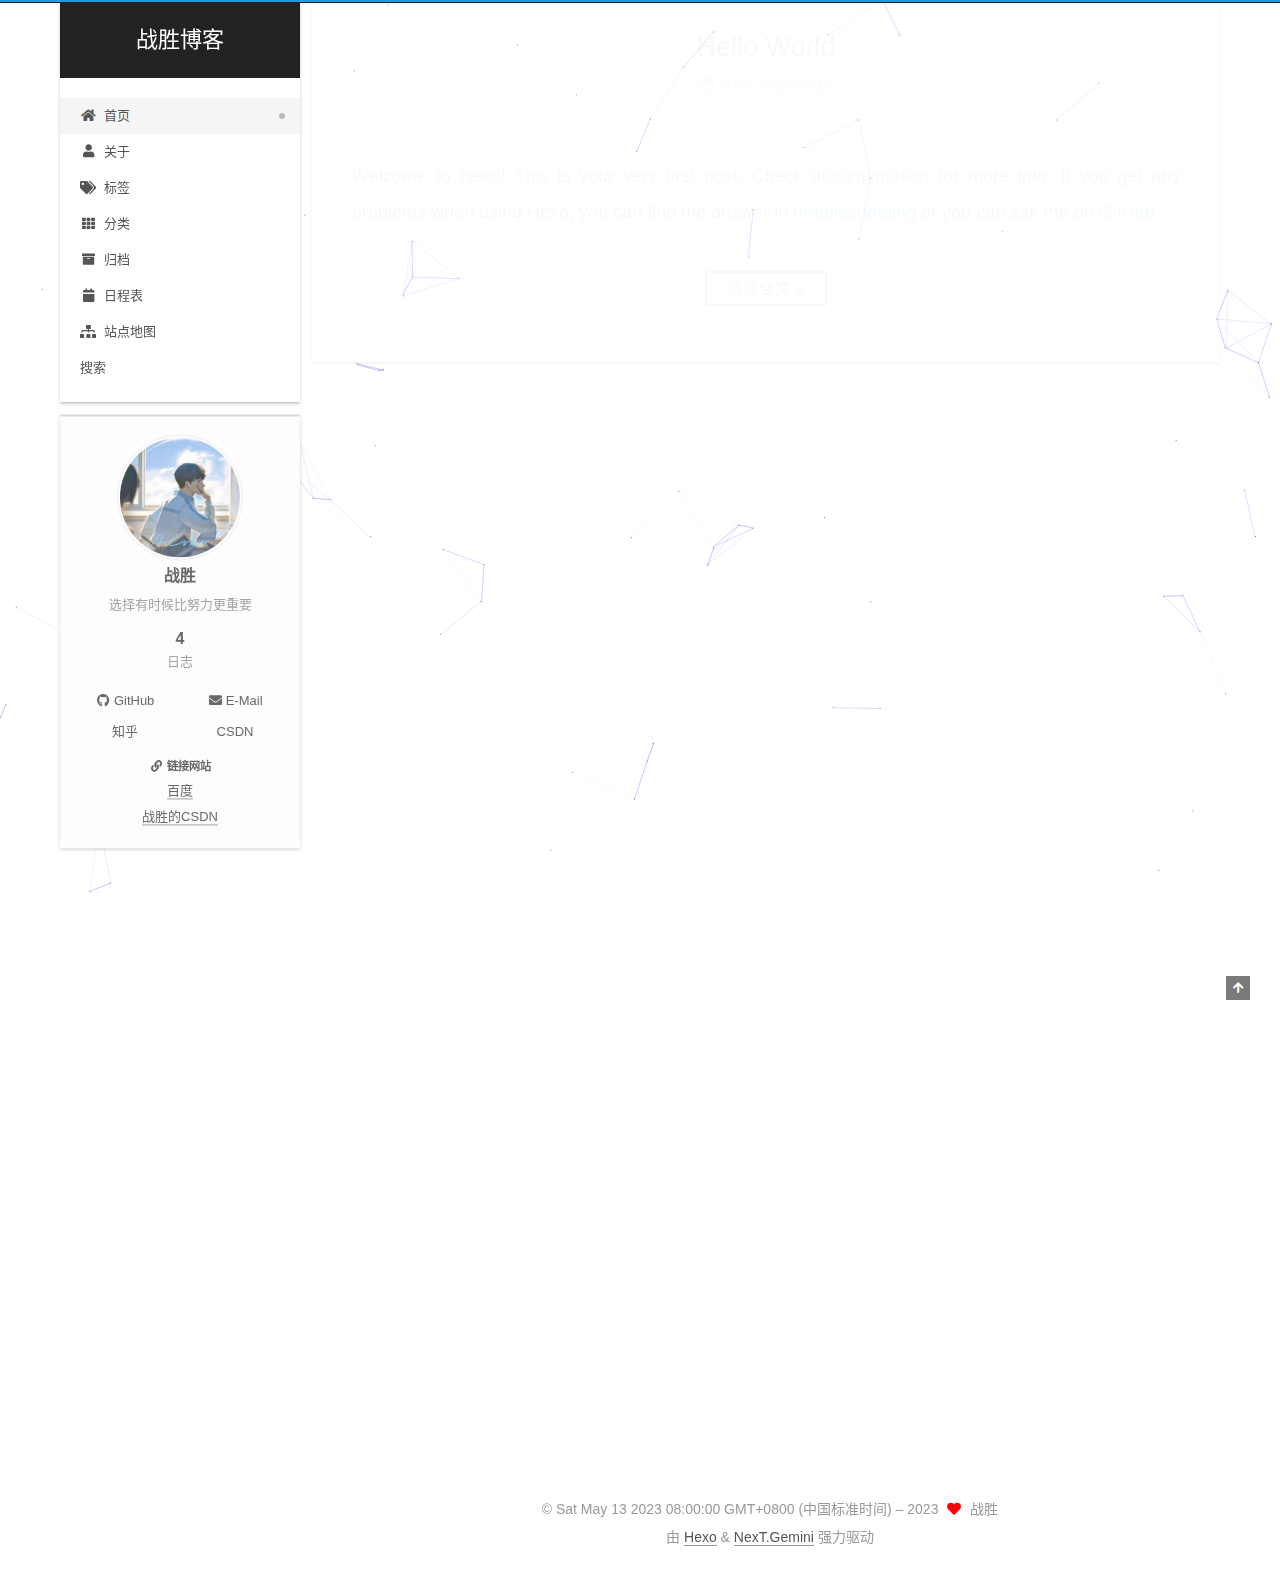
==== index.html @ 71a82653 "Site updated: 2023-05-17 16:18:31" ====
<!DOCTYPE html>
<html lang="zh-CN">
<head>
  <meta charset="UTF-8">
<meta name="viewport" content="width=device-width, initial-scale=1, maximum-scale=2">
<meta name="theme-color" content="#222">
<meta name="generator" content="Hexo 6.3.0">
  <link rel="apple-touch-icon" sizes="180x180" href="/images/apple-touch-icon-next.png">
  <link rel="icon" type="image/png" sizes="32x32" href="/images/favicon-32x32-next.png">
  <link rel="icon" type="image/png" sizes="16x16" href="/images/favicon-16x16-next.png">
  <link rel="mask-icon" href="/images/logo.svg" color="#222">

<link rel="stylesheet" href="/css/main.css">


<link rel="stylesheet" href="/lib/font-awesome/css/all.min.css">
  <link rel="stylesheet" href="/lib/pace/pace-theme-minimal.min.css">
  <script src="/lib/pace/pace.min.js"></script>

<script id="hexo-configurations">
    var NexT = window.NexT || {};
    var CONFIG = {"hostname":"example.com","root":"/","scheme":"Gemini","version":"7.8.0","exturl":false,"sidebar":{"position":"left","display":"post","padding":18,"offset":12,"onmobile":false},"copycode":{"enable":false,"show_result":false,"style":null},"back2top":{"enable":true,"sidebar":false,"scrollpercent":false},"bookmark":{"enable":false,"color":"#222","save":"auto"},"fancybox":false,"mediumzoom":false,"lazyload":false,"pangu":false,"comments":{"style":"tabs","active":null,"storage":true,"lazyload":false,"nav":null},"algolia":{"hits":{"per_page":10},"labels":{"input_placeholder":"Search for Posts","hits_empty":"We didn't find any results for the search: ${query}","hits_stats":"${hits} results found in ${time} ms"}},"localsearch":{"enable":false,"trigger":"auto","top_n_per_article":1,"unescape":false,"preload":false},"motion":{"enable":true,"async":false,"transition":{"post_block":"fadeIn","post_header":"slideDownIn","post_body":"slideDownIn","coll_header":"slideLeftIn","sidebar":"slideUpIn"}}};
  </script>

  <meta name="description" content="选择有时候比努力更重要">
<meta property="og:type" content="website">
<meta property="og:title" content="战胜博客">
<meta property="og:url" content="http://example.com/index.html">
<meta property="og:site_name" content="战胜博客">
<meta property="og:description" content="选择有时候比努力更重要">
<meta property="og:locale" content="zh_CN">
<meta property="article:author" content="战胜">
<meta property="article:tag" content="nzs">
<meta name="twitter:card" content="summary">

<link rel="canonical" href="http://example.com/">


<script id="page-configurations">
  // https://hexo.io/docs/variables.html
  CONFIG.page = {
    sidebar: "",
    isHome : true,
    isPost : false,
    lang   : 'zh-CN'
  };
</script>

  <title>战胜博客</title>
  






  <noscript>
  <style>
  .use-motion .brand,
  .use-motion .menu-item,
  .sidebar-inner,
  .use-motion .post-block,
  .use-motion .pagination,
  .use-motion .comments,
  .use-motion .post-header,
  .use-motion .post-body,
  .use-motion .collection-header { opacity: initial; }

  .use-motion .site-title,
  .use-motion .site-subtitle {
    opacity: initial;
    top: initial;
  }

  .use-motion .logo-line-before i { left: initial; }
  .use-motion .logo-line-after i { right: initial; }
  </style>
</noscript>

</head>

<body itemscope itemtype="http://schema.org/WebPage">
  <div class="container use-motion">
    <div class="headband"></div>

    <header class="header" itemscope itemtype="http://schema.org/WPHeader">
      <div class="header-inner"><div class="site-brand-container">
  <div class="site-nav-toggle">
    <div class="toggle" aria-label="切换导航栏">
      <span class="toggle-line toggle-line-first"></span>
      <span class="toggle-line toggle-line-middle"></span>
      <span class="toggle-line toggle-line-last"></span>
    </div>
  </div>

  <div class="site-meta">

    <a href="/" class="brand" rel="start">
      <span class="logo-line-before"><i></i></span>
      <h1 class="site-title">战胜博客</h1>
      <span class="logo-line-after"><i></i></span>
    </a>
  </div>

  <div class="site-nav-right">
    <div class="toggle popup-trigger">
    </div>
  </div>
</div>




<nav class="site-nav">
  <ul id="menu" class="main-menu menu">
        <li class="menu-item menu-item-home">

    <a href="/" rel="section"><i class="fa fa-home fa-fw"></i>首页</a>

  </li>
        <li class="menu-item menu-item-about">

    <a href="/about/" rel="section"><i class="fa fa-user fa-fw"></i>关于</a>

  </li>
        <li class="menu-item menu-item-tags">

    <a href="/tags/" rel="section"><i class="fa fa-tags fa-fw"></i>标签</a>

  </li>
        <li class="menu-item menu-item-categories">

    <a href="/categories/" rel="section"><i class="fa fa-th fa-fw"></i>分类</a>

  </li>
        <li class="menu-item menu-item-archives">

    <a href="/archives/" rel="section"><i class="fa fa-archive fa-fw"></i>归档</a>

  </li>
        <li class="menu-item menu-item-schedule">

    <a href="/schedule/" rel="section"><i class="fa fa-calendar fa-fw"></i>日程表</a>

  </li>
        <li class="menu-item menu-item-sitemap">

    <a href="/sitemap.xml" rel="section"><i class="fa fa-sitemap fa-fw"></i>站点地图</a>

  </li>
        <li class="menu-item menu-item-resources">

    <a href="/resources/" rel="section"><i class="download fa-fw"></i>搜索</a>

  </li>
  </ul>
</nav>




</div>
    </header>

    
  <div class="back-to-top">
    <i class="fa fa-arrow-up"></i>
    <span>0%</span>
  </div>


    <main class="main">
      <div class="main-inner">
        <div class="content-wrap">
          

          <div class="content index posts-expand">
            
      
  
  
  <article itemscope itemtype="http://schema.org/Article" class="post-block" lang="zh-CN">
    <link itemprop="mainEntityOfPage" href="http://example.com/2023/05/17/hello-world%20-%203/">

    <span hidden itemprop="author" itemscope itemtype="http://schema.org/Person">
      <meta itemprop="image" content="/images/nzsAvatar.jpg">
      <meta itemprop="name" content="战胜">
      <meta itemprop="description" content="选择有时候比努力更重要">
    </span>

    <span hidden itemprop="publisher" itemscope itemtype="http://schema.org/Organization">
      <meta itemprop="name" content="战胜博客">
    </span>
      <header class="post-header">
        <h2 class="post-title" itemprop="name headline">
          
            <a href="/2023/05/17/hello-world%20-%203/" class="post-title-link" itemprop="url">Hello World</a>
        </h2>

        <div class="post-meta">
            <span class="post-meta-item">
              <span class="post-meta-item-icon">
                <i class="far fa-calendar"></i>
              </span>
              <span class="post-meta-item-text">发表于</span>
              

              <time title="创建时间：2023-05-17 16:08:33 / 修改时间：16:08:22" itemprop="dateCreated datePublished" datetime="2023-05-17T16:08:33+08:00">2023-05-17</time>
            </span>

          

        </div>
      </header>

    
    
    
    <div class="post-body" itemprop="articleBody">

      
          <p>Welcome to <a target="_blank" rel="noopener" href="https://hexo.io/">Hexo</a>! This is your very first post. Check <a target="_blank" rel="noopener" href="https://hexo.io/docs/">documentation</a> for more info. If you get any problems when using Hexo, you can find the answer in <a target="_blank" rel="noopener" href="https://hexo.io/docs/troubleshooting.html">troubleshooting</a> or you can ask me on <a target="_blank" rel="noopener" href="https://github.com/hexojs/hexo/issues">GitHub</a>.</p>
          <!--noindex-->
            <div class="post-button">
              <a class="btn" href="/2023/05/17/hello-world%20-%203/#more" rel="contents">
                阅读全文 &raquo;
              </a>
            </div>
          <!--/noindex-->
        
      
    </div>

    
    
    
      <footer class="post-footer">
        <div class="post-eof"></div>
      </footer>
  </article>
  
  
  

      
  
  
  <article itemscope itemtype="http://schema.org/Article" class="post-block" lang="zh-CN">
    <link itemprop="mainEntityOfPage" href="http://example.com/2023/05/17/hello-world%20-%202/">

    <span hidden itemprop="author" itemscope itemtype="http://schema.org/Person">
      <meta itemprop="image" content="/images/nzsAvatar.jpg">
      <meta itemprop="name" content="战胜">
      <meta itemprop="description" content="选择有时候比努力更重要">
    </span>

    <span hidden itemprop="publisher" itemscope itemtype="http://schema.org/Organization">
      <meta itemprop="name" content="战胜博客">
    </span>
      <header class="post-header">
        <h2 class="post-title" itemprop="name headline">
          
            <a href="/2023/05/17/hello-world%20-%202/" class="post-title-link" itemprop="url">Hello World</a>
        </h2>

        <div class="post-meta">
            <span class="post-meta-item">
              <span class="post-meta-item-icon">
                <i class="far fa-calendar"></i>
              </span>
              <span class="post-meta-item-text">发表于</span>
              

              <time title="创建时间：2023-05-17 16:08:32 / 修改时间：16:08:22" itemprop="dateCreated datePublished" datetime="2023-05-17T16:08:32+08:00">2023-05-17</time>
            </span>

          

        </div>
      </header>

    
    
    
    <div class="post-body" itemprop="articleBody">

      
          <p>Welcome to <a target="_blank" rel="noopener" href="https://hexo.io/">Hexo</a>! This is your very first post. Check <a target="_blank" rel="noopener" href="https://hexo.io/docs/">documentation</a> for more info. If you get any problems when using Hexo, you can find the answer in <a target="_blank" rel="noopener" href="https://hexo.io/docs/troubleshooting.html">troubleshooting</a> or you can ask me on <a target="_blank" rel="noopener" href="https://github.com/hexojs/hexo/issues">GitHub</a>.</p>
          <!--noindex-->
            <div class="post-button">
              <a class="btn" href="/2023/05/17/hello-world%20-%202/#more" rel="contents">
                阅读全文 &raquo;
              </a>
            </div>
          <!--/noindex-->
        
      
    </div>

    
    
    
      <footer class="post-footer">
        <div class="post-eof"></div>
      </footer>
  </article>
  
  
  

      
  
  
  <article itemscope itemtype="http://schema.org/Article" class="post-block" lang="zh-CN">
    <link itemprop="mainEntityOfPage" href="http://example.com/2023/05/17/hello-world%20-%201/">

    <span hidden itemprop="author" itemscope itemtype="http://schema.org/Person">
      <meta itemprop="image" content="/images/nzsAvatar.jpg">
      <meta itemprop="name" content="战胜">
      <meta itemprop="description" content="选择有时候比努力更重要">
    </span>

    <span hidden itemprop="publisher" itemscope itemtype="http://schema.org/Organization">
      <meta itemprop="name" content="战胜博客">
    </span>
      <header class="post-header">
        <h2 class="post-title" itemprop="name headline">
          
            <a href="/2023/05/17/hello-world%20-%201/" class="post-title-link" itemprop="url">Hello World</a>
        </h2>

        <div class="post-meta">
            <span class="post-meta-item">
              <span class="post-meta-item-icon">
                <i class="far fa-calendar"></i>
              </span>
              <span class="post-meta-item-text">发表于</span>
              

              <time title="创建时间：2023-05-17 16:08:30 / 修改时间：16:08:22" itemprop="dateCreated datePublished" datetime="2023-05-17T16:08:30+08:00">2023-05-17</time>
            </span>

          

        </div>
      </header>

    
    
    
    <div class="post-body" itemprop="articleBody">

      
          <p>Welcome to <a target="_blank" rel="noopener" href="https://hexo.io/">Hexo</a>! This is your very first post. Check <a target="_blank" rel="noopener" href="https://hexo.io/docs/">documentation</a> for more info. If you get any problems when using Hexo, you can find the answer in <a target="_blank" rel="noopener" href="https://hexo.io/docs/troubleshooting.html">troubleshooting</a> or you can ask me on <a target="_blank" rel="noopener" href="https://github.com/hexojs/hexo/issues">GitHub</a>.</p>
          <!--noindex-->
            <div class="post-button">
              <a class="btn" href="/2023/05/17/hello-world%20-%201/#more" rel="contents">
                阅读全文 &raquo;
              </a>
            </div>
          <!--/noindex-->
        
      
    </div>

    
    
    
      <footer class="post-footer">
        <div class="post-eof"></div>
      </footer>
  </article>
  
  
  

      
  
  
  <article itemscope itemtype="http://schema.org/Article" class="post-block" lang="zh-CN">
    <link itemprop="mainEntityOfPage" href="http://example.com/2023/05/11/hello-world/">

    <span hidden itemprop="author" itemscope itemtype="http://schema.org/Person">
      <meta itemprop="image" content="/images/nzsAvatar.jpg">
      <meta itemprop="name" content="战胜">
      <meta itemprop="description" content="选择有时候比努力更重要">
    </span>

    <span hidden itemprop="publisher" itemscope itemtype="http://schema.org/Organization">
      <meta itemprop="name" content="战胜博客">
    </span>
      <header class="post-header">
        <h2 class="post-title" itemprop="name headline">
          
            <a href="/2023/05/11/hello-world/" class="post-title-link" itemprop="url">Hello World</a>
        </h2>

        <div class="post-meta">
            <span class="post-meta-item">
              <span class="post-meta-item-icon">
                <i class="far fa-calendar"></i>
              </span>
              <span class="post-meta-item-text">发表于</span>

              <time title="创建时间：2023-05-11 14:42:32" itemprop="dateCreated datePublished" datetime="2023-05-11T14:42:32+08:00">2023-05-11</time>
            </span>
              <span class="post-meta-item">
                <span class="post-meta-item-icon">
                  <i class="far fa-calendar-check"></i>
                </span>
                <span class="post-meta-item-text">更新于</span>
                <time title="修改时间：2023-05-17 16:08:22" itemprop="dateModified" datetime="2023-05-17T16:08:22+08:00">2023-05-17</time>
              </span>

          

        </div>
      </header>

    
    
    
    <div class="post-body" itemprop="articleBody">

      
          <p>Welcome to <a target="_blank" rel="noopener" href="https://hexo.io/">Hexo</a>! This is your very first post. Check <a target="_blank" rel="noopener" href="https://hexo.io/docs/">documentation</a> for more info. If you get any problems when using Hexo, you can find the answer in <a target="_blank" rel="noopener" href="https://hexo.io/docs/troubleshooting.html">troubleshooting</a> or you can ask me on <a target="_blank" rel="noopener" href="https://github.com/hexojs/hexo/issues">GitHub</a>.</p>
          <!--noindex-->
            <div class="post-button">
              <a class="btn" href="/2023/05/11/hello-world/#more" rel="contents">
                阅读全文 &raquo;
              </a>
            </div>
          <!--/noindex-->
        
      
    </div>

    
    
    
      <footer class="post-footer">
        <div class="post-eof"></div>
      </footer>
  </article>
  
  
  


  



          </div>
          

<script>
  window.addEventListener('tabs:register', () => {
    let { activeClass } = CONFIG.comments;
    if (CONFIG.comments.storage) {
      activeClass = localStorage.getItem('comments_active') || activeClass;
    }
    if (activeClass) {
      let activeTab = document.querySelector(`a[href="#comment-${activeClass}"]`);
      if (activeTab) {
        activeTab.click();
      }
    }
  });
  if (CONFIG.comments.storage) {
    window.addEventListener('tabs:click', event => {
      if (!event.target.matches('.tabs-comment .tab-content .tab-pane')) return;
      let commentClass = event.target.classList[1];
      localStorage.setItem('comments_active', commentClass);
    });
  }
</script>

        </div>
          
  
  <div class="toggle sidebar-toggle">
    <span class="toggle-line toggle-line-first"></span>
    <span class="toggle-line toggle-line-middle"></span>
    <span class="toggle-line toggle-line-last"></span>
  </div>

  <aside class="sidebar">
    <div class="sidebar-inner">

      <ul class="sidebar-nav motion-element">
        <li class="sidebar-nav-toc">
          文章目录
        </li>
        <li class="sidebar-nav-overview">
          站点概览
        </li>
      </ul>

      <!--noindex-->
      <div class="post-toc-wrap sidebar-panel">
      </div>
      <!--/noindex-->

      <div class="site-overview-wrap sidebar-panel">
        <div class="site-author motion-element" itemprop="author" itemscope itemtype="http://schema.org/Person">
    <img class="site-author-image" itemprop="image" alt="战胜"
      src="/images/nzsAvatar.jpg">
  <p class="site-author-name" itemprop="name">战胜</p>
  <div class="site-description" itemprop="description">选择有时候比努力更重要</div>
</div>
<div class="site-state-wrap motion-element">
  <nav class="site-state">
      <div class="site-state-item site-state-posts">
          <a href="/archives/">
        
          <span class="site-state-item-count">4</span>
          <span class="site-state-item-name">日志</span>
        </a>
      </div>
  </nav>
</div>
  <div class="links-of-author motion-element">
      <span class="links-of-author-item">
        <a href="https://github.com/NingZhengsheng" title="GitHub → https:&#x2F;&#x2F;github.com&#x2F;NingZhengsheng" rel="noopener" target="_blank"><i class="fab fa-github fa-fw"></i>GitHub</a>
      </span>
      <span class="links-of-author-item">
        <a href="mailto:1837290753@qq.com" title="E-Mail → mailto:1837290753@qq.com" rel="noopener" target="_blank"><i class="fa fa-envelope fa-fw"></i>E-Mail</a>
      </span>
      <span class="links-of-author-item">
        <a href="https://www.zhihu.com/people/zi-you-zi-zai-de-zhan-sheng" title="知乎 → https:&#x2F;&#x2F;www.zhihu.com&#x2F;people&#x2F;zi-you-zi-zai-de-zhan-sheng" rel="noopener" target="_blank"><i class="gratipay fa-fw"></i>知乎</a>
      </span>
      <span class="links-of-author-item">
        <a href="https://blog.csdn.net/qq_45021180" title="CSDN → https:&#x2F;&#x2F;blog.csdn.net&#x2F;qq_45021180" rel="noopener" target="_blank"><i class="codiepie fa-fw"></i>CSDN</a>
      </span>
  </div>


  <div class="links-of-blogroll motion-element">
    <div class="links-of-blogroll-title"><i class="fa fa-link fa-fw"></i>
      链接网站
    </div>
    <ul class="links-of-blogroll-list">
        <li class="links-of-blogroll-item">
          <a href="https://baidu.com/" title="https:&#x2F;&#x2F;baidu.com" rel="noopener" target="_blank">百度</a>
        </li>
        <li class="links-of-blogroll-item">
          <a href="https://blog.csdn.net/qq_45021180" title="https:&#x2F;&#x2F;blog.csdn.net&#x2F;qq_45021180" rel="noopener" target="_blank">战胜的CSDN</a>
        </li>
    </ul>
  </div>

      </div>

    </div>
  </aside>
  <div id="sidebar-dimmer"></div>


      </div>
    </main>

    <footer class="footer">
      <div class="footer-inner">
        

        

<div class="copyright">
  
  &copy; Sat May 13 2023 08:00:00 GMT+0800 (中国标准时间) – 
  <span itemprop="copyrightYear">2023</span>
  <span class="with-love">
    <i class="fa fa-heart"></i>
  </span>
  <span class="author" itemprop="copyrightHolder">战胜</span>
</div>
  <div class="powered-by">由 <a href="https://hexo.io/" class="theme-link" rel="noopener" target="_blank">Hexo</a> & <a href="https://theme-next.org/" class="theme-link" rel="noopener" target="_blank">NexT.Gemini</a> 强力驱动
  </div>

        








      </div>
    </footer>
  </div>

  
  
  <script color='0,0,255' opacity='0.5' zIndex='-1' count='99' src="/lib/canvas-nest/canvas-nest.min.js"></script>
  <script src="/lib/anime.min.js"></script>
  <script src="/lib/velocity/velocity.min.js"></script>
  <script src="/lib/velocity/velocity.ui.min.js"></script>

<script src="/js/utils.js"></script>

<script src="/js/motion.js"></script>


<script src="/js/schemes/pisces.js"></script>


<script src="/js/next-boot.js"></script>




  















  

  

</body>
</html>
---- css/main.css ----
:root {
  --body-bg-color: #eee;
  --content-bg-color: #fff;
  --card-bg-color: #f5f5f5;
  --text-color: #555;
  --blockquote-color: #666;
  --link-color: #555;
  --link-hover-color: #222;
  --brand-color: #fff;
  --brand-hover-color: #fff;
  --table-row-odd-bg-color: #f9f9f9;
  --table-row-hover-bg-color: #f5f5f5;
  --menu-item-bg-color: #f5f5f5;
  --btn-default-bg: #fff;
  --btn-default-color: #555;
  --btn-default-border-color: #555;
  --btn-default-hover-bg: #222;
  --btn-default-hover-color: #fff;
  --btn-default-hover-border-color: #222;
}
html {
  line-height: 1.15; /* 1 */
  -webkit-text-size-adjust: 100%; /* 2 */
}
body {
  margin: 0;
}
main {
  display: block;
}
h1 {
  font-size: 2em;
  margin: 0.67em 0;
}
hr {
  box-sizing: content-box; /* 1 */
  height: 0; /* 1 */
  overflow: visible; /* 2 */
}
pre {
  font-family: monospace, monospace; /* 1 */
  font-size: 1em; /* 2 */
}
a {
  background: transparent;
}
abbr[title] {
  border-bottom: none; /* 1 */
  text-decoration: underline; /* 2 */
  text-decoration: underline dotted; /* 2 */
}
b,
strong {
  font-weight: bolder;
}
code,
kbd,
samp {
  font-family: monospace, monospace; /* 1 */
  font-size: 1em; /* 2 */
}
small {
  font-size: 80%;
}
sub,
sup {
  font-size: 75%;
  line-height: 0;
  position: relative;
  vertical-align: baseline;
}
sub {
  bottom: -0.25em;
}
sup {
  top: -0.5em;
}
img {
  border-style: none;
}
button,
input,
optgroup,
select,
textarea {
  font-family: inherit; /* 1 */
  font-size: 100%; /* 1 */
  line-height: 1.15; /* 1 */
  margin: 0; /* 2 */
}
button,
input {
/* 1 */
  overflow: visible;
}
button,
select {
/* 1 */
  text-transform: none;
}
button,
[type='button'],
[type='reset'],
[type='submit'] {
  -webkit-appearance: button;
}
button::-moz-focus-inner,
[type='button']::-moz-focus-inner,
[type='reset']::-moz-focus-inner,
[type='submit']::-moz-focus-inner {
  border-style: none;
  padding: 0;
}
button:-moz-focusring,
[type='button']:-moz-focusring,
[type='reset']:-moz-focusring,
[type='submit']:-moz-focusring {
  outline: 1px dotted ButtonText;
}
fieldset {
  padding: 0.35em 0.75em 0.625em;
}
legend {
  box-sizing: border-box; /* 1 */
  color: inherit; /* 2 */
  display: table; /* 1 */
  max-width: 100%; /* 1 */
  padding: 0; /* 3 */
  white-space: normal; /* 1 */
}
progress {
  vertical-align: baseline;
}
textarea {
  overflow: auto;
}
[type='checkbox'],
[type='radio'] {
  box-sizing: border-box; /* 1 */
  padding: 0; /* 2 */
}
[type='number']::-webkit-inner-spin-button,
[type='number']::-webkit-outer-spin-button {
  height: auto;
}
[type='search'] {
  outline-offset: -2px; /* 2 */
  -webkit-appearance: textfield; /* 1 */
}
[type='search']::-webkit-search-decoration {
  -webkit-appearance: none;
}
::-webkit-file-upload-button {
  font: inherit; /* 2 */
  -webkit-appearance: button; /* 1 */
}
details {
  display: block;
}
summary {
  display: list-item;
}
template {
  display: none;
}
[hidden] {
  display: none;
}
::selection {
  background: #262a30;
  color: #eee;
}
html,
body {
  height: 100%;
}
body {
  background: var(--body-bg-color);
  color: var(--text-color);
  font-family: 'Lato', "PingFang SC", "Microsoft YaHei", sans-serif;
  font-size: 1em;
  line-height: 2;
}
@media (max-width: 991px) {
  body {
    padding-left: 0 !important;
    padding-right: 0 !important;
  }
}
h1,
h2,
h3,
h4,
h5,
h6 {
  font-family: 'Lato', "PingFang SC", "Microsoft YaHei", sans-serif;
  font-weight: bold;
  line-height: 1.5;
  margin: 20px 0 15px;
}
h1 {
  font-size: 1.5em;
}
h2 {
  font-size: 1.375em;
}
h3 {
  font-size: 1.25em;
}
h4 {
  font-size: 1.125em;
}
h5 {
  font-size: 1em;
}
h6 {
  font-size: 0.875em;
}
p {
  margin: 0 0 20px 0;
}
a,
span.exturl {
  border-bottom: 1px solid #999;
  color: var(--link-color);
  outline: 0;
  text-decoration: none;
  overflow-wrap: break-word;
  word-wrap: break-word;
  cursor: pointer;
}
a:hover,
span.exturl:hover {
  border-bottom-color: var(--link-hover-color);
  color: var(--link-hover-color);
}
iframe,
img,
video {
  display: block;
  margin-left: auto;
  margin-right: auto;
  max-width: 100%;
}
hr {
  background-image: repeating-linear-gradient(-45deg, #ddd, #ddd 4px, transparent 4px, transparent 8px);
  border: 0;
  height: 3px;
  margin: 40px 0;
}
blockquote {
  border-left: 4px solid #ddd;
  color: var(--blockquote-color);
  margin: 0;
  padding: 0 15px;
}
blockquote cite::before {
  content: '-';
  padding: 0 5px;
}
dt {
  font-weight: bold;
}
dd {
  margin: 0;
  padding: 0;
}
kbd {
  background-color: #f5f5f5;
  background-image: linear-gradient(#eee, #fff, #eee);
  border: 1px solid #ccc;
  border-radius: 0.2em;
  box-shadow: 0.1em 0.1em 0.2em rgba(0,0,0,0.1);
  color: #555;
  font-family: inherit;
  padding: 0.1em 0.3em;
  white-space: nowrap;
}
.table-container {
  overflow: auto;
}
table {
  border-collapse: collapse;
  border-spacing: 0;
  font-size: 0.875em;
  margin: 0 0 20px 0;
  width: 100%;
}
tbody tr:nth-of-type(odd) {
  background: var(--table-row-odd-bg-color);
}
tbody tr:hover {
  background: var(--table-row-hover-bg-color);
}
caption,
th,
td {
  font-weight: normal;
  padding: 8px;
  vertical-align: middle;
}
th,
td {
  border: 1px solid #ddd;
  border-bottom: 3px solid #ddd;
}
th {
  font-weight: 700;
  padding-bottom: 10px;
}
td {
  border-bottom-width: 1px;
}
.btn {
  background: var(--btn-default-bg);
  border: 2px solid var(--btn-default-border-color);
  border-radius: 2px;
  color: var(--btn-default-color);
  display: inline-block;
  font-size: 0.875em;
  line-height: 2;
  padding: 0 20px;
  text-decoration: none;
  transition-property: background-color;
  transition-delay: 0s;
  transition-duration: 0.2s;
  transition-timing-function: ease-in-out;
}
.btn:hover {
  background: var(--btn-default-hover-bg);
  border-color: var(--btn-default-hover-border-color);
  color: var(--btn-default-hover-color);
}
.btn + .btn {
  margin: 0 0 8px 8px;
}
.btn .fa-fw {
  text-align: left;
  width: 1.285714285714286em;
}
.toggle {
  line-height: 0;
}
.toggle .toggle-line {
  background: #fff;
  display: inline-block;
  height: 2px;
  left: 0;
  position: relative;
  top: 0;
  transition: all 0.4s;
  vertical-align: top;
  width: 100%;
}
.toggle .toggle-line:not(:first-child) {
  margin-top: 3px;
}
.toggle.toggle-arrow .toggle-line-first {
  left: 50%;
  top: 2px;
  transform: rotate(45deg);
  width: 50%;
}
.toggle.toggle-arrow .toggle-line-middle {
  left: 2px;
  width: 90%;
}
.toggle.toggle-arrow .toggle-line-last {
  left: 50%;
  top: -2px;
  transform: rotate(-45deg);
  width: 50%;
}
.toggle.toggle-close .toggle-line-first {
  transform: rotate(-45deg);
  top: 5px;
}
.toggle.toggle-close .toggle-line-middle {
  opacity: 0;
}
.toggle.toggle-close .toggle-line-last {
  transform: rotate(45deg);
  top: -5px;
}
.highlight,
pre {
  background: #f7f7f7;
  color: #4d4d4c;
  line-height: 1.6;
  margin: 0 auto 20px;
}
pre,
code {
  font-family: consolas, Menlo, monospace, "PingFang SC", "Microsoft YaHei";
}
code {
  background: #eee;
  border-radius: 3px;
  color: #555;
  padding: 2px 4px;
  overflow-wrap: break-word;
  word-wrap: break-word;
}
.highlight *::selection {
  background: #d6d6d6;
}
.highlight pre {
  border: 0;
  margin: 0;
  padding: 10px 0;
}
.highlight table {
  border: 0;
  margin: 0;
  width: auto;
}
.highlight td {
  border: 0;
  padding: 0;
}
.highlight figcaption {
  background: #eff2f3;
  color: #4d4d4c;
  display: flex;
  font-size: 0.875em;
  justify-content: space-between;
  line-height: 1.2;
  padding: 0.5em;
}
.highlight figcaption a {
  color: #4d4d4c;
}
.highlight figcaption a:hover {
  border-bottom-color: #4d4d4c;
}
.highlight .gutter {
  -moz-user-select: none;
  -ms-user-select: none;
  -webkit-user-select: none;
  user-select: none;
}
.highlight .gutter pre {
  background: #eff2f3;
  color: #869194;
  padding-left: 10px;
  padding-right: 10px;
  text-align: right;
}
.highlight .code pre {
  background: #f7f7f7;
  padding-left: 10px;
  width: 100%;
}
.gist table {
  width: auto;
}
.gist table td {
  border: 0;
}
pre {
  overflow: auto;
  padding: 10px;
}
pre code {
  background: none;
  color: #4d4d4c;
  font-size: 0.875em;
  padding: 0;
  text-shadow: none;
}
pre .deletion {
  background: #fdd;
}
pre .addition {
  background: #dfd;
}
pre .meta {
  color: #eab700;
  -moz-user-select: none;
  -ms-user-select: none;
  -webkit-user-select: none;
  user-select: none;
}
pre .comment {
  color: #8e908c;
}
pre .variable,
pre .attribute,
pre .tag,
pre .name,
pre .regexp,
pre .ruby .constant,
pre .xml .tag .title,
pre .xml .pi,
pre .xml .doctype,
pre .html .doctype,
pre .css .id,
pre .css .class,
pre .css .pseudo {
  color: #c82829;
}
pre .number,
pre .preprocessor,
pre .built_in,
pre .builtin-name,
pre .literal,
pre .params,
pre .constant,
pre .command {
  color: #f5871f;
}
pre .ruby .class .title,
pre .css .rules .attribute,
pre .string,
pre .symbol,
pre .value,
pre .inheritance,
pre .header,
pre .ruby .symbol,
pre .xml .cdata,
pre .special,
pre .formula {
  color: #718c00;
}
pre .title,
pre .css .hexcolor {
  color: #3e999f;
}
pre .function,
pre .python .decorator,
pre .python .title,
pre .ruby .function .title,
pre .ruby .title .keyword,
pre .perl .sub,
pre .javascript .title,
pre .coffeescript .title {
  color: #4271ae;
}
pre .keyword,
pre .javascript .function {
  color: #8959a8;
}
.blockquote-center {
  border-left: none;
  margin: 40px 0;
  padding: 0;
  position: relative;
  text-align: center;
}
.blockquote-center .fa {
  display: block;
  opacity: 0.6;
  position: absolute;
  width: 100%;
}
.blockquote-center .fa-quote-left {
  border-top: 1px solid #ccc;
  text-align: left;
  top: -20px;
}
.blockquote-center .fa-quote-right {
  border-bottom: 1px solid #ccc;
  text-align: right;
  bottom: -20px;
}
.blockquote-center p,
.blockquote-center div {
  text-align: center;
}
.post-body .group-picture img {
  margin: 0 auto;
  padding: 0 3px;
}
.group-picture-row {
  margin-bottom: 6px;
  overflow: hidden;
}
.group-picture-column {
  float: left;
  margin-bottom: 10px;
}
.post-body .label {
  color: #555;
  display: inline;
  padding: 0 2px;
}
.post-body .label.default {
  background: #f0f0f0;
}
.post-body .label.primary {
  background: #efe6f7;
}
.post-body .label.info {
  background: #e5f2f8;
}
.post-body .label.success {
  background: #e7f4e9;
}
.post-body .label.warning {
  background: #fcf6e1;
}
.post-body .label.danger {
  background: #fae8eb;
}
.post-body .tabs {
  margin-bottom: 20px;
}
.post-body .tabs,
.tabs-comment {
  display: block;
  padding-top: 10px;
  position: relative;
}
.post-body .tabs ul.nav-tabs,
.tabs-comment ul.nav-tabs {
  display: flex;
  flex-wrap: wrap;
  margin: 0;
  margin-bottom: -1px;
  padding: 0;
}
@media (max-width: 413px) {
  .post-body .tabs ul.nav-tabs,
  .tabs-comment ul.nav-tabs {
    display: block;
    margin-bottom: 5px;
  }
}
.post-body .tabs ul.nav-tabs li.tab,
.tabs-comment ul.nav-tabs li.tab {
  border-bottom: 1px solid #ddd;
  border-left: 1px solid transparent;
  border-right: 1px solid transparent;
  border-top: 3px solid transparent;
  flex-grow: 1;
  list-style-type: none;
  border-radius: 0 0 0 0;
}
@media (max-width: 413px) {
  .post-body .tabs ul.nav-tabs li.tab,
  .tabs-comment ul.nav-tabs li.tab {
    border-bottom: 1px solid transparent;
    border-left: 3px solid transparent;
    border-right: 1px solid transparent;
    border-top: 1px solid transparent;
  }
}
@media (max-width: 413px) {
  .post-body .tabs ul.nav-tabs li.tab,
  .tabs-comment ul.nav-tabs li.tab {
    border-radius: 0;
  }
}
.post-body .tabs ul.nav-tabs li.tab a,
.tabs-comment ul.nav-tabs li.tab a {
  border-bottom: initial;
  display: block;
  line-height: 1.8;
  outline: 0;
  padding: 0.25em 0.75em;
  text-align: center;
  transition-delay: 0s;
  transition-duration: 0.2s;
  transition-timing-function: ease-out;
}
.post-body .tabs ul.nav-tabs li.tab a i,
.tabs-comment ul.nav-tabs li.tab a i {
  width: 1.285714285714286em;
}
.post-body .tabs ul.nav-tabs li.tab.active,
.tabs-comment ul.nav-tabs li.tab.active {
  border-bottom: 1px solid transparent;
  border-left: 1px solid #ddd;
  border-right: 1px solid #ddd;
  border-top: 3px solid #fc6423;
}
@media (max-width: 413px) {
  .post-body .tabs ul.nav-tabs li.tab.active,
  .tabs-comment ul.nav-tabs li.tab.active {
    border-bottom: 1px solid #ddd;
    border-left: 3px solid #fc6423;
    border-right: 1px solid #ddd;
    border-top: 1px solid #ddd;
  }
}
.post-body .tabs ul.nav-tabs li.tab.active a,
.tabs-comment ul.nav-tabs li.tab.active a {
  color: var(--link-color);
  cursor: default;
}
.post-body .tabs .tab-content .tab-pane,
.tabs-comment .tab-content .tab-pane {
  border: 1px solid #ddd;
  border-top: 0;
  padding: 20px 20px 0 20px;
  border-radius: 0;
}
.post-body .tabs .tab-content .tab-pane:not(.active),
.tabs-comment .tab-content .tab-pane:not(.active) {
  display: none;
}
.post-body .tabs .tab-content .tab-pane.active,
.tabs-comment .tab-content .tab-pane.active {
  display: block;
}
.post-body .tabs .tab-content .tab-pane.active:nth-of-type(1),
.tabs-comment .tab-content .tab-pane.active:nth-of-type(1) {
  border-radius: 0 0 0 0;
}
@media (max-width: 413px) {
  .post-body .tabs .tab-content .tab-pane.active:nth-of-type(1),
  .tabs-comment .tab-content .tab-pane.active:nth-of-type(1) {
    border-radius: 0;
  }
}
.post-body .note {
  border-radius: 3px;
  margin-bottom: 20px;
  padding: 1em;
  position: relative;
  border: 1px solid #eee;
  border-left-width: 5px;
}
.post-body .note h2,
.post-body .note h3,
.post-body .note h4,
.post-body .note h5,
.post-body .note h6 {
  margin-top: 0;
  border-bottom: initial;
  margin-bottom: 0;
  padding-top: 0;
}
.post-body .note p:first-child,
.post-body .note ul:first-child,
.post-body .note ol:first-child,
.post-body .note table:first-child,
.post-body .note pre:first-child,
.post-body .note blockquote:first-child,
.post-body .note img:first-child {
  margin-top: 0;
}
.post-body .note p:last-child,
.post-body .note ul:last-child,
.post-body .note ol:last-child,
.post-body .note table:last-child,
.post-body .note pre:last-child,
.post-body .note blockquote:last-child,
.post-body .note img:last-child {
  margin-bottom: 0;
}
.post-body .note.default {
  border-left-color: #777;
}
.post-body .note.default h2,
.post-body .note.default h3,
.post-body .note.default h4,
.post-body .note.default h5,
.post-body .note.default h6 {
  color: #777;
}
.post-body .note.primary {
  border-left-color: #6f42c1;
}
.post-body .note.primary h2,
.post-body .note.primary h3,
.post-body .note.primary h4,
.post-body .note.primary h5,
.post-body .note.primary h6 {
  color: #6f42c1;
}
.post-body .note.info {
  border-left-color: #428bca;
}
.post-body .note.info h2,
.post-body .note.info h3,
.post-body .note.info h4,
.post-body .note.info h5,
.post-body .note.info h6 {
  color: #428bca;
}
.post-body .note.success {
  border-left-color: #5cb85c;
}
.post-body .note.success h2,
.post-body .note.success h3,
.post-body .note.success h4,
.post-body .note.success h5,
.post-body .note.success h6 {
  color: #5cb85c;
}
.post-body .note.warning {
  border-left-color: #f0ad4e;
}
.post-body .note.warning h2,
.post-body .note.warning h3,
.post-body .note.warning h4,
.post-body .note.warning h5,
.post-body .note.warning h6 {
  color: #f0ad4e;
}
.post-body .note.danger {
  border-left-color: #d9534f;
}
.post-body .note.danger h2,
.post-body .note.danger h3,
.post-body .note.danger h4,
.post-body .note.danger h5,
.post-body .note.danger h6 {
  color: #d9534f;
}
.pagination .prev,
.pagination .next,
.pagination .page-number,
.pagination .space {
  display: inline-block;
  margin: 0 10px;
  padding: 0 11px;
  position: relative;
  top: -1px;
}
@media (max-width: 767px) {
  .pagination .prev,
  .pagination .next,
  .pagination .page-number,
  .pagination .space {
    margin: 0 5px;
  }
}
.pagination {
  border-top: 1px solid #eee;
  margin: 120px 0 0;
  text-align: center;
}
.pagination .prev,
.pagination .next,
.pagination .page-number {
  border-bottom: 0;
  border-top: 1px solid #eee;
  transition-property: border-color;
  transition-delay: 0s;
  transition-duration: 0.2s;
  transition-timing-function: ease-in-out;
}
.pagination .prev:hover,
.pagination .next:hover,
.pagination .page-number:hover {
  border-top-color: #222;
}
.pagination .space {
  margin: 0;
  padding: 0;
}
.pagination .prev {
  margin-left: 0;
}
.pagination .next {
  margin-right: 0;
}
.pagination .page-number.current {
  background: #ccc;
  border-top-color: #ccc;
  color: #fff;
}
@media (max-width: 767px) {
  .pagination {
    border-top: none;
  }
  .pagination .prev,
  .pagination .next,
  .pagination .page-number {
    border-bottom: 1px solid #eee;
    border-top: 0;
    margin-bottom: 10px;
    padding: 0 10px;
  }
  .pagination .prev:hover,
  .pagination .next:hover,
  .pagination .page-number:hover {
    border-bottom-color: #222;
  }
}
.comments {
  margin-top: 60px;
  overflow: hidden;
}
.comment-button-group {
  display: flex;
  flex-wrap: wrap-reverse;
  justify-content: center;
  margin: 1em 0;
}
.comment-button-group .comment-button {
  margin: 0.1em 0.2em;
}
.comment-button-group .comment-button.active {
  background: var(--btn-default-hover-bg);
  border-color: var(--btn-default-hover-border-color);
  color: var(--btn-default-hover-color);
}
.comment-position {
  display: none;
}
.comment-position.active {
  display: block;
}
.tabs-comment {
  background: var(--content-bg-color);
  margin-top: 4em;
  padding-top: 0;
}
.tabs-comment .comments {
  border: 0;
  box-shadow: none;
  margin-top: 0;
  padding-top: 0;
}
.container {
  min-height: 100%;
  position: relative;
}
.main-inner {
  margin: 0 auto;
  width: calc(100% - 20px);
}
@media (min-width: 1200px) {
  .main-inner {
    width: 1160px;
  }
}
@media (min-width: 1600px) {
  .main-inner {
    width: 73%;
  }
}
@media (max-width: 767px) {
  .content-wrap {
    padding: 0 20px;
  }
}
.header {
  background: transparent;
}
.header-inner {
  margin: 0 auto;
  width: calc(100% - 20px);
}
@media (min-width: 1200px) {
  .header-inner {
    width: 1160px;
  }
}
@media (min-width: 1600px) {
  .header-inner {
    width: 73%;
  }
}
.site-brand-container {
  display: flex;
  flex-shrink: 0;
  padding: 0 10px;
}
.headband {
  background: #222;
  height: 3px;
}
.site-meta {
  flex-grow: 1;
  text-align: center;
}
@media (max-width: 767px) {
  .site-meta {
    text-align: center;
  }
}
.brand {
  border-bottom: none;
  color: var(--brand-color);
  display: inline-block;
  line-height: 1.375em;
  padding: 0 40px;
  position: relative;
}
.brand:hover {
  color: var(--brand-hover-color);
}
.site-title {
  font-family: 'Lato', "PingFang SC", "Microsoft YaHei", sans-serif;
  font-size: 1.375em;
  font-weight: normal;
  margin: 0;
}
.site-subtitle {
  color: #ddd;
  font-size: 0.8125em;
  margin: 10px 0;
}
.use-motion .brand {
  opacity: 0;
}
.use-motion .site-title,
.use-motion .site-subtitle,
.use-motion .custom-logo-image {
  opacity: 0;
  position: relative;
  top: -10px;
}
.site-nav-toggle,
.site-nav-right {
  display: none;
}
@media (max-width: 767px) {
  .site-nav-toggle,
  .site-nav-right {
    display: flex;
    flex-direction: column;
    justify-content: center;
  }
}
.site-nav-toggle .toggle,
.site-nav-right .toggle {
  color: var(--text-color);
  padding: 10px;
  width: 22px;
}
.site-nav-toggle .toggle .toggle-line,
.site-nav-right .toggle .toggle-line {
  background: var(--text-color);
  border-radius: 1px;
}
.site-nav {
  display: block;
}
@media (max-width: 767px) {
  .site-nav {
    clear: both;
    display: none;
  }
}
.site-nav.site-nav-on {
  display: block;
}
.menu {
  margin-top: 20px;
  padding-left: 0;
  text-align: center;
}
.menu-item {
  display: inline-block;
  list-style: none;
  margin: 0 10px;
}
@media (max-width: 767px) {
  .menu-item {
    display: block;
    margin-top: 10px;
  }
  .menu-item.menu-item-search {
    display: none;
  }
}
.menu-item a,
.menu-item span.exturl {
  border-bottom: 0;
  display: block;
  font-size: 0.8125em;
  transition-property: border-color;
  transition-delay: 0s;
  transition-duration: 0.2s;
  transition-timing-function: ease-in-out;
}
@media (hover: none) {
  .menu-item a:hover,
  .menu-item span.exturl:hover {
    border-bottom-color: transparent !important;
  }
}
.menu-item .fa,
.menu-item .fab,
.menu-item .far,
.menu-item .fas {
  margin-right: 8px;
}
.menu-item .badge {
  display: inline-block;
  font-weight: bold;
  line-height: 1;
  margin-left: 0.35em;
  margin-top: 0.35em;
  text-align: center;
  white-space: nowrap;
}
@media (max-width: 767px) {
  .menu-item .badge {
    float: right;
    margin-left: 0;
  }
}
.menu-item-active a,
.menu .menu-item a:hover,
.menu .menu-item span.exturl:hover {
  background: var(--menu-item-bg-color);
}
.use-motion .menu-item {
  opacity: 0;
}
.sidebar {
  background: #222;
  bottom: 0;
  box-shadow: inset 0 2px 6px #000;
  position: fixed;
  top: 0;
}
@media (max-width: 991px) {
  .sidebar {
    display: none;
  }
}
.sidebar-inner {
  color: #999;
  padding: 18px 10px;
  text-align: center;
}
.cc-license {
  margin-top: 10px;
  text-align: center;
}
.cc-license .cc-opacity {
  border-bottom: none;
  opacity: 0.7;
}
.cc-license .cc-opacity:hover {
  opacity: 0.9;
}
.cc-license img {
  display: inline-block;
}
.site-author-image {
  border: 1px solid #eee;
  display: block;
  margin: 0 auto;
  max-width: 120px;
  padding: 2px;
  border-radius: 50%;
}
.site-author-name {
  color: var(--text-color);
  font-weight: 600;
  margin: 0;
  text-align: center;
}
.site-description {
  color: #999;
  font-size: 0.8125em;
  margin-top: 0;
  text-align: center;
}
.links-of-author {
  margin-top: 15px;
}
.links-of-author a,
.links-of-author span.exturl {
  border-bottom-color: #555;
  display: inline-block;
  font-size: 0.8125em;
  margin-bottom: 10px;
  margin-right: 10px;
  vertical-align: middle;
}
.links-of-author a::before,
.links-of-author span.exturl::before {
  background: #85e349;
  border-radius: 50%;
  content: ' ';
  display: inline-block;
  height: 4px;
  margin-right: 3px;
  vertical-align: middle;
  width: 4px;
}
.sidebar-button {
  margin-top: 15px;
}
.sidebar-button a {
  border: 1px solid #fc6423;
  border-radius: 4px;
  color: #fc6423;
  display: inline-block;
  padding: 0 15px;
}
.sidebar-button a .fa,
.sidebar-button a .fab,
.sidebar-button a .far,
.sidebar-button a .fas {
  margin-right: 5px;
}
.sidebar-button a:hover {
  background: #fc6423;
  border: 1px solid #fc6423;
  color: #fff;
}
.sidebar-button a:hover .fa,
.sidebar-button a:hover .fab,
.sidebar-button a:hover .far,
.sidebar-button a:hover .fas {
  color: #fff;
}
.links-of-blogroll {
  font-size: 0.8125em;
  margin-top: 10px;
}
.links-of-blogroll-title {
  font-size: 0.875em;
  font-weight: 600;
  margin-top: 0;
}
.links-of-blogroll-list {
  list-style: none;
  margin: 0;
  padding: 0;
}
#sidebar-dimmer {
  display: none;
}
@media (max-width: 767px) {
  #sidebar-dimmer {
    background: #000;
    display: block;
    height: 100%;
    left: 100%;
    opacity: 0;
    position: fixed;
    top: 0;
    width: 100%;
    z-index: 1100;
  }
  .sidebar-active + #sidebar-dimmer {
    opacity: 0.7;
    transform: translateX(-100%);
    transition: opacity 0.5s;
  }
}
.sidebar-nav {
  margin: 0;
  padding-bottom: 20px;
  padding-left: 0;
}
.sidebar-nav li {
  border-bottom: 1px solid transparent;
  color: var(--text-color);
  cursor: pointer;
  display: inline-block;
  font-size: 0.875em;
}
.sidebar-nav li.sidebar-nav-overview {
  margin-left: 10px;
}
.sidebar-nav li:hover {
  color: #fc6423;
}
.sidebar-nav .sidebar-nav-active {
  border-bottom-color: #fc6423;
  color: #fc6423;
}
.sidebar-nav .sidebar-nav-active:hover {
  color: #fc6423;
}
.sidebar-panel {
  display: none;
  overflow-x: hidden;
  overflow-y: auto;
}
.sidebar-panel-active {
  display: block;
}
.sidebar-toggle {
  background: #222;
  bottom: 45px;
  cursor: pointer;
  height: 14px;
  left: 30px;
  padding: 5px;
  position: fixed;
  width: 14px;
  z-index: 1300;
}
@media (max-width: 991px) {
  .sidebar-toggle {
    left: 20px;
    opacity: 0.8;
    display: none;
  }
}
.sidebar-toggle:hover .toggle-line {
  background: #fc6423;
}
.post-toc {
  font-size: 0.875em;
}
.post-toc ol {
  list-style: none;
  margin: 0;
  padding: 0 2px 5px 10px;
  text-align: left;
}
.post-toc ol > ol {
  padding-left: 0;
}
.post-toc ol a {
  transition-property: all;
  transition-delay: 0s;
  transition-duration: 0.2s;
  transition-timing-function: ease-in-out;
}
.post-toc .nav-item {
  line-height: 1.8;
  overflow: hidden;
  text-overflow: ellipsis;
  white-space: nowrap;
}
.post-toc .nav .nav-child {
  display: none;
}
.post-toc .nav .active > .nav-child {
  display: block;
}
.post-toc .nav .active-current > .nav-child {
  display: block;
}
.post-toc .nav .active-current > .nav-child > .nav-item {
  display: block;
}
.post-toc .nav .active > a {
  border-bottom-color: #fc6423;
  color: #fc6423;
}
.post-toc .nav .active-current > a {
  color: #fc6423;
}
.post-toc .nav .active-current > a:hover {
  color: #fc6423;
}
.site-state {
  display: flex;
  justify-content: center;
  line-height: 1.4;
  margin-top: 10px;
  overflow: hidden;
  text-align: center;
  white-space: nowrap;
}
.site-state-item {
  padding: 0 15px;
}
.site-state-item:not(:first-child) {
  border-left: 1px solid #eee;
}
.site-state-item a {
  border-bottom: none;
}
.site-state-item-count {
  display: block;
  font-size: 1em;
  font-weight: 600;
  text-align: center;
}
.site-state-item-name {
  color: #999;
  font-size: 0.8125em;
}
.footer {
  color: #999;
  font-size: 0.875em;
  padding: 20px 0;
}
.footer.footer-fixed {
  bottom: 0;
  left: 0;
  position: absolute;
  right: 0;
}
.footer-inner {
  box-sizing: border-box;
  margin: 0 auto;
  text-align: center;
  width: calc(100% - 20px);
}
@media (min-width: 1200px) {
  .footer-inner {
    width: 1160px;
  }
}
@media (min-width: 1600px) {
  .footer-inner {
    width: 73%;
  }
}
.languages {
  display: inline-block;
  font-size: 1.125em;
  position: relative;
}
.languages .lang-select-label span {
  margin: 0 0.5em;
}
.languages .lang-select {
  height: 100%;
  left: 0;
  opacity: 0;
  position: absolute;
  top: 0;
  width: 100%;
}
.with-love {
  color: #ff0000;
  display: inline-block;
  margin: 0 5px;
}
.powered-by,
.theme-info {
  display: inline-block;
}
@-moz-keyframes iconAnimate {
  0%, 100% {
    transform: scale(1);
  }
  10%, 30% {
    transform: scale(0.9);
  }
  20%, 40%, 60%, 80% {
    transform: scale(1.1);
  }
  50%, 70% {
    transform: scale(1.1);
  }
}
@-webkit-keyframes iconAnimate {
  0%, 100% {
    transform: scale(1);
  }
  10%, 30% {
    transform: scale(0.9);
  }
  20%, 40%, 60%, 80% {
    transform: scale(1.1);
  }
  50%, 70% {
    transform: scale(1.1);
  }
}
@-o-keyframes iconAnimate {
  0%, 100% {
    transform: scale(1);
  }
  10%, 30% {
    transform: scale(0.9);
  }
  20%, 40%, 60%, 80% {
    transform: scale(1.1);
  }
  50%, 70% {
    transform: scale(1.1);
  }
}
@keyframes iconAnimate {
  0%, 100% {
    transform: scale(1);
  }
  10%, 30% {
    transform: scale(0.9);
  }
  20%, 40%, 60%, 80% {
    transform: scale(1.1);
  }
  50%, 70% {
    transform: scale(1.1);
  }
}
.back-to-top {
  font-size: 12px;
  text-align: center;
  transition-delay: 0s;
  transition-duration: 0.2s;
  transition-timing-function: ease-in-out;
}
.back-to-top {
  background: #222;
  bottom: -100px;
  box-sizing: border-box;
  color: #fff;
  cursor: pointer;
  left: 30px;
  opacity: 0.6;
  padding: 0 6px;
  position: fixed;
  transition-property: bottom;
  z-index: 1300;
  width: 24px;
}
.back-to-top span {
  display: none;
}
.back-to-top:hover {
  color: #fc6423;
}
.back-to-top.back-to-top-on {
  bottom: 30px;
}
@media (max-width: 991px) {
  .back-to-top {
    left: 20px;
    opacity: 0.8;
  }
}
.post-body {
  font-family: 'Lato', "PingFang SC", "Microsoft YaHei", sans-serif;
  overflow-wrap: break-word;
  word-wrap: break-word;
}
@media (min-width: 1200px) {
  .post-body {
    font-size: 1.125em;
  }
}
.post-body .exturl .fa {
  font-size: 0.875em;
  margin-left: 4px;
}
.post-body .image-caption,
.post-body .figure .caption {
  color: #999;
  font-size: 0.875em;
  font-weight: bold;
  line-height: 1;
  margin: -20px auto 15px;
  text-align: center;
}
.post-sticky-flag {
  display: inline-block;
  transform: rotate(30deg);
}
.post-button {
  margin-top: 40px;
  text-align: center;
}
.use-motion .post-block,
.use-motion .pagination,
.use-motion .comments {
  opacity: 0;
}
.use-motion .post-header {
  opacity: 0;
}
.use-motion .post-body {
  opacity: 0;
}
.use-motion .collection-header {
  opacity: 0;
}
.post-body p a {
  color: #0593d3;
  border-bottom: none;
}
.post-body p a:hover {
  color: #0477ab;
  text-decoration: underline;
}
.posts-collapse {
  margin-left: 35px;
  position: relative;
}
@media (max-width: 767px) {
  .posts-collapse {
    margin-left: 0px;
    margin-right: 0px;
  }
}
.posts-collapse .collection-title {
  font-size: 1.125em;
  position: relative;
}
.posts-collapse .collection-title::before {
  background: #999;
  border: 1px solid #fff;
  border-radius: 50%;
  content: ' ';
  height: 10px;
  left: 0;
  margin-left: -6px;
  margin-top: -4px;
  position: absolute;
  top: 50%;
  width: 10px;
}
.posts-collapse .collection-year {
  font-size: 1.5em;
  font-weight: bold;
  margin: 60px 0;
  position: relative;
}
.posts-collapse .collection-year::before {
  background: #bbb;
  border-radius: 50%;
  content: ' ';
  height: 8px;
  left: 0;
  margin-left: -4px;
  margin-top: -4px;
  position: absolute;
  top: 50%;
  width: 8px;
}
.posts-collapse .collection-header {
  display: block;
  margin: 0 0 0 20px;
}
.posts-collapse .collection-header small {
  color: #bbb;
  margin-left: 5px;
}
.posts-collapse .post-header {
  border-bottom: 1px dashed #ccc;
  margin: 30px 0;
  padding-left: 15px;
  position: relative;
  transition-property: border;
  transition-delay: 0s;
  transition-duration: 0.2s;
  transition-timing-function: ease-in-out;
}
.posts-collapse .post-header::before {
  background: #bbb;
  border: 1px solid #fff;
  border-radius: 50%;
  content: ' ';
  height: 6px;
  left: 0;
  margin-left: -4px;
  position: absolute;
  top: 0.75em;
  transition-property: background;
  width: 6px;
  transition-delay: 0s;
  transition-duration: 0.2s;
  transition-timing-function: ease-in-out;
}
.posts-collapse .post-header:hover {
  border-bottom-color: #666;
}
.posts-collapse .post-header:hover::before {
  background: #222;
}
.posts-collapse .post-meta {
  display: inline;
  font-size: 0.75em;
  margin-right: 10px;
}
.posts-collapse .post-title {
  display: inline;
}
.posts-collapse .post-title a,
.posts-collapse .post-title span.exturl {
  border-bottom: none;
  color: var(--link-color);
}
.posts-collapse .post-title .fa-external-link-alt {
  font-size: 0.875em;
  margin-left: 5px;
}
.posts-collapse::before {
  background: #f5f5f5;
  content: ' ';
  height: 100%;
  left: 0;
  margin-left: -2px;
  position: absolute;
  top: 1.25em;
  width: 4px;
}
.post-eof {
  background: #ccc;
  height: 1px;
  margin: 80px auto 60px;
  text-align: center;
  width: 8%;
}
.post-block:last-of-type .post-eof {
  display: none;
}
.content {
  padding-top: 40px;
}
@media (min-width: 992px) {
  .post-body {
    text-align: justify;
  }
}
@media (max-width: 991px) {
  .post-body {
    text-align: justify;
  }
}
.post-body h1,
.post-body h2,
.post-body h3,
.post-body h4,
.post-body h5,
.post-body h6 {
  padding-top: 10px;
}
.post-body h1 .header-anchor,
.post-body h2 .header-anchor,
.post-body h3 .header-anchor,
.post-body h4 .header-anchor,
.post-body h5 .header-anchor,
.post-body h6 .header-anchor {
  border-bottom-style: none;
  color: #ccc;
  float: right;
  margin-left: 10px;
  visibility: hidden;
}
.post-body h1 .header-anchor:hover,
.post-body h2 .header-anchor:hover,
.post-body h3 .header-anchor:hover,
.post-body h4 .header-anchor:hover,
.post-body h5 .header-anchor:hover,
.post-body h6 .header-anchor:hover {
  color: inherit;
}
.post-body h1:hover .header-anchor,
.post-body h2:hover .header-anchor,
.post-body h3:hover .header-anchor,
.post-body h4:hover .header-anchor,
.post-body h5:hover .header-anchor,
.post-body h6:hover .header-anchor {
  visibility: visible;
}
.post-body iframe,
.post-body img,
.post-body video {
  margin-bottom: 20px;
}
.post-body .video-container {
  height: 0;
  margin-bottom: 20px;
  overflow: hidden;
  padding-top: 75%;
  position: relative;
  width: 100%;
}
.post-body .video-container iframe,
.post-body .video-container object,
.post-body .video-container embed {
  height: 100%;
  left: 0;
  margin: 0;
  position: absolute;
  top: 0;
  width: 100%;
}
.post-gallery {
  align-items: center;
  display: grid;
  grid-gap: 10px;
  grid-template-columns: 1fr 1fr 1fr;
  margin-bottom: 20px;
}
@media (max-width: 767px) {
  .post-gallery {
    grid-template-columns: 1fr 1fr;
  }
}
.post-gallery a {
  border: 0;
}
.post-gallery img {
  margin: 0;
}
.posts-expand .post-header {
  font-size: 1.125em;
}
.posts-expand .post-title {
  font-size: 1.5em;
  font-weight: normal;
  margin: initial;
  text-align: center;
  overflow-wrap: break-word;
  word-wrap: break-word;
}
.posts-expand .post-title-link {
  border-bottom: none;
  color: var(--link-color);
  display: inline-block;
  position: relative;
  vertical-align: top;
}
.posts-expand .post-title-link::before {
  background: var(--link-color);
  bottom: 0;
  content: '';
  height: 2px;
  left: 0;
  position: absolute;
  transform: scaleX(0);
  visibility: hidden;
  width: 100%;
  transition-delay: 0s;
  transition-duration: 0.2s;
  transition-timing-function: ease-in-out;
}
.posts-expand .post-title-link:hover::before {
  transform: scaleX(1);
  visibility: visible;
}
.posts-expand .post-title-link .fa-external-link-alt {
  font-size: 0.875em;
  margin-left: 5px;
}
.posts-expand .post-meta {
  color: #999;
  font-family: 'Lato', "PingFang SC", "Microsoft YaHei", sans-serif;
  font-size: 0.75em;
  margin: 3px 0 60px 0;
  text-align: center;
}
.posts-expand .post-meta .post-description {
  font-size: 0.875em;
  margin-top: 2px;
}
.posts-expand .post-meta time {
  border-bottom: 1px dashed #999;
  cursor: pointer;
}
.post-meta .post-meta-item + .post-meta-item::before {
  content: '|';
  margin: 0 0.5em;
}
.post-meta-divider {
  margin: 0 0.5em;
}
.post-meta-item-icon {
  margin-right: 3px;
}
@media (max-width: 991px) {
  .post-meta-item-icon {
    display: inline-block;
  }
}
@media (max-width: 991px) {
  .post-meta-item-text {
    display: none;
  }
}
.post-nav {
  border-top: 1px solid #eee;
  display: flex;
  justify-content: space-between;
  margin-top: 15px;
  padding: 10px 5px 0;
}
.post-nav-item {
  flex: 1;
}
.post-nav-item a {
  border-bottom: none;
  display: block;
  font-size: 0.875em;
  line-height: 1.6;
  position: relative;
}
.post-nav-item a:active {
  top: 2px;
}
.post-nav-item .fa {
  font-size: 0.75em;
}
.post-nav-item:first-child {
  margin-right: 15px;
}
.post-nav-item:first-child .fa {
  margin-right: 5px;
}
.post-nav-item:last-child {
  margin-left: 15px;
  text-align: right;
}
.post-nav-item:last-child .fa {
  margin-left: 5px;
}
.rtl.post-body p,
.rtl.post-body a,
.rtl.post-body h1,
.rtl.post-body h2,
.rtl.post-body h3,
.rtl.post-body h4,
.rtl.post-body h5,
.rtl.post-body h6,
.rtl.post-body li,
.rtl.post-body ul,
.rtl.post-body ol {
  direction: rtl;
  font-family: UKIJ Ekran;
}
.rtl.post-title {
  font-family: UKIJ Ekran;
}
.post-tags {
  margin-top: 40px;
  text-align: center;
}
.post-tags a {
  display: inline-block;
  font-size: 0.8125em;
}
.post-tags a:not(:last-child) {
  margin-right: 10px;
}
.post-widgets {
  border-top: 1px solid #eee;
  margin-top: 15px;
  text-align: center;
}
.wp_rating {
  height: 20px;
  line-height: 20px;
  margin-top: 10px;
  padding-top: 6px;
  text-align: center;
}
.social-like {
  display: flex;
  font-size: 0.875em;
  justify-content: center;
  text-align: center;
}
.reward-container {
  margin: 20px auto;
  padding: 10px 0;
  text-align: center;
  width: 90%;
}
.reward-container button {
  background: transparent;
  border: 1px solid #fc6423;
  border-radius: 0;
  color: #fc6423;
  cursor: pointer;
  line-height: 2;
  outline: 0;
  padding: 0 15px;
  vertical-align: text-top;
}
.reward-container button:hover {
  background: #fc6423;
  border: 1px solid transparent;
  color: #fa9366;
}
#qr {
  padding-top: 20px;
}
#qr a {
  border: 0;
}
#qr img {
  display: inline-block;
  margin: 0.8em 2em 0 2em;
  max-width: 100%;
  width: 180px;
}
#qr p {
  text-align: center;
}
.category-all-page .category-all-title {
  text-align: center;
}
.category-all-page .category-all {
  margin-top: 20px;
}
.category-all-page .category-list {
  list-style: none;
  margin: 0;
  padding: 0;
}
.category-all-page .category-list-item {
  margin: 5px 10px;
}
.category-all-page .category-list-count {
  color: #bbb;
}
.category-all-page .category-list-count::before {
  content: ' (';
  display: inline;
}
.category-all-page .category-list-count::after {
  content: ') ';
  display: inline;
}
.category-all-page .category-list-child {
  padding-left: 10px;
}
.event-list {
  padding: 0;
}
.event-list hr {
  background: #222;
  margin: 20px 0 45px 0;
}
.event-list hr::after {
  background: #222;
  color: #fff;
  content: 'NOW';
  display: inline-block;
  font-weight: bold;
  padding: 0 5px;
  text-align: right;
}
.event-list .event {
  background: #222;
  margin: 20px 0;
  min-height: 40px;
  padding: 15px 0 15px 10px;
}
.event-list .event .event-summary {
  color: #fff;
  margin: 0;
  padding-bottom: 3px;
}
.event-list .event .event-summary::before {
  animation: dot-flash 1s alternate infinite ease-in-out;
  color: #fff;
  content: '\f111';
  display: inline-block;
  font-size: 10px;
  margin-right: 25px;
  vertical-align: middle;
  font-family: 'Font Awesome 5 Free';
  font-weight: 900;
}
.event-list .event .event-relative-time {
  color: #bbb;
  display: inline-block;
  font-size: 12px;
  font-weight: normal;
  padding-left: 12px;
}
.event-list .event .event-details {
  color: #fff;
  display: block;
  line-height: 18px;
  margin-left: 56px;
  padding-bottom: 6px;
  padding-top: 3px;
  text-indent: -24px;
}
.event-list .event .event-details::before {
  color: #fff;
  display: inline-block;
  margin-right: 9px;
  text-align: center;
  text-indent: 0;
  width: 14px;
  font-family: 'Font Awesome 5 Free';
  font-weight: 900;
}
.event-list .event .event-details.event-location::before {
  content: '\f041';
}
.event-list .event .event-details.event-duration::before {
  content: '\f017';
}
.event-list .event-past {
  background: #f5f5f5;
}
.event-list .event-past .event-summary,
.event-list .event-past .event-details {
  color: #bbb;
  opacity: 0.9;
}
.event-list .event-past .event-summary::before,
.event-list .event-past .event-details::before {
  animation: none;
  color: #bbb;
}
@-moz-keyframes dot-flash {
  from {
    opacity: 1;
    transform: scale(1);
  }
  to {
    opacity: 0;
    transform: scale(0.8);
  }
}
@-webkit-keyframes dot-flash {
  from {
    opacity: 1;
    transform: scale(1);
  }
  to {
    opacity: 0;
    transform: scale(0.8);
  }
}
@-o-keyframes dot-flash {
  from {
    opacity: 1;
    transform: scale(1);
  }
  to {
    opacity: 0;
    transform: scale(0.8);
  }
}
@keyframes dot-flash {
  from {
    opacity: 1;
    transform: scale(1);
  }
  to {
    opacity: 0;
    transform: scale(0.8);
  }
}
ul.breadcrumb {
  font-size: 0.75em;
  list-style: none;
  margin: 1em 0;
  padding: 0 2em;
  text-align: center;
}
ul.breadcrumb li {
  display: inline;
}
ul.breadcrumb li + li::before {
  content: '/\00a0';
  font-weight: normal;
  padding: 0.5em;
}
ul.breadcrumb li + li:last-child {
  font-weight: bold;
}
.tag-cloud {
  text-align: center;
}
.tag-cloud a {
  display: inline-block;
  margin: 10px;
}
.tag-cloud a:hover {
  color: var(--link-hover-color) !important;
}
.header {
  margin: 0 auto;
  position: relative;
  width: calc(100% - 20px);
}
@media (min-width: 1200px) {
  .header {
    width: 1160px;
  }
}
@media (min-width: 1600px) {
  .header {
    width: 73%;
  }
}
@media (max-width: 991px) {
  .header {
    width: auto;
  }
}
.header-inner {
  background: var(--content-bg-color);
  border-radius: initial;
  box-shadow: 0 2px 2px 0 rgba(0,0,0,0.12), 0 3px 1px -2px rgba(0,0,0,0.06), 0 1px 5px 0 rgba(0,0,0,0.12);
  overflow: hidden;
  padding: 0;
  position: absolute;
  top: 0;
  width: 240px;
}
@media (min-width: 1200px) {
  .header-inner {
    width: 240px;
  }
}
@media (max-width: 991px) {
  .header-inner {
    border-radius: initial;
    position: relative;
    width: auto;
  }
}
.main-inner {
  align-items: flex-start;
  display: flex;
  justify-content: space-between;
  flex-direction: row-reverse;
}
@media (max-width: 991px) {
  .main-inner {
    width: auto;
  }
}
.content-wrap {
  background: var(--content-bg-color);
  border-radius: initial;
  box-shadow: 0 2px 2px 0 rgba(0,0,0,0.12), 0 3px 1px -2px rgba(0,0,0,0.06), 0 1px 5px 0 rgba(0,0,0,0.12);
  box-sizing: border-box;
  padding: 40px;
  width: calc(100% - 252px);
}
@media (max-width: 991px) {
  .content-wrap {
    border-radius: initial;
    padding: 20px;
    width: 100%;
  }
}
.footer-inner {
  padding-left: 260px;
}
.back-to-top {
  left: auto;
  right: 30px;
}
@media (max-width: 991px) {
  .back-to-top {
    right: 20px;
  }
}
@media (max-width: 991px) {
  .footer-inner {
    padding-left: 0;
    padding-right: 0;
    width: auto;
  }
}
.site-brand-container {
  background: #222;
}
@media (max-width: 991px) {
  .site-brand-container {
    box-shadow: 0 0 16px rgba(0,0,0,0.5);
  }
}
.site-meta {
  padding: 20px 0;
}
.brand {
  padding: 0;
}
.site-subtitle {
  margin: 10px 10px 0;
}
.custom-logo-image {
  margin-top: 20px;
}
@media (max-width: 991px) {
  .custom-logo-image {
    display: none;
  }
}
@media (min-width: 768px) and (max-width: 991px) {
  .site-nav-toggle,
  .site-nav-right {
    display: flex;
    flex-direction: column;
    justify-content: center;
  }
}
.site-nav-toggle .toggle,
.site-nav-right .toggle {
  color: #fff;
}
.site-nav-toggle .toggle .toggle-line,
.site-nav-right .toggle .toggle-line {
  background: #fff;
}
@media (min-width: 768px) and (max-width: 991px) {
  .site-nav {
    display: none;
  }
}
.menu .menu-item {
  display: block;
  margin: 0;
}
.menu .menu-item a,
.menu .menu-item span.exturl {
  padding: 5px 20px;
  position: relative;
  text-align: left;
  transition-property: background-color;
}
@media (max-width: 991px) {
  .menu .menu-item.menu-item-search {
    display: none;
  }
}
.menu .menu-item .badge {
  background: #ccc;
  border-radius: 10px;
  color: #fff;
  float: right;
  padding: 2px 5px;
  text-shadow: 1px 1px 0 rgba(0,0,0,0.1);
  vertical-align: middle;
}
.main-menu .menu-item-active a::after {
  background: #bbb;
  border-radius: 50%;
  content: ' ';
  height: 6px;
  margin-top: -3px;
  position: absolute;
  right: 15px;
  top: 50%;
  width: 6px;
}
.sub-menu {
  background: var(--content-bg-color);
  border-bottom: 1px solid #ddd;
  margin: 0;
  padding: 6px 0;
}
.sub-menu .menu-item {
  display: inline-block;
}
.sub-menu .menu-item a,
.sub-menu .menu-item span.exturl {
  background: transparent;
  margin: 5px 10px;
  padding: initial;
}
.sub-menu .menu-item a:hover,
.sub-menu .menu-item span.exturl:hover {
  background: transparent;
  color: #fc6423;
}
.sub-menu .menu-item-active a {
  border-bottom-color: #fc6423;
  color: #fc6423;
}
.sub-menu .menu-item-active a:hover {
  border-bottom-color: #fc6423;
}
.sidebar {
  background: var(--body-bg-color);
  box-shadow: none;
  margin-top: 100%;
  position: static;
  width: 240px;
}
@media (max-width: 991px) {
  .sidebar {
    display: none;
  }
}
.sidebar-toggle {
  display: none;
}
.sidebar-inner {
  background: var(--content-bg-color);
  border-radius: initial;
  box-shadow: 0 2px 2px 0 rgba(0,0,0,0.12), 0 3px 1px -2px rgba(0,0,0,0.06), 0 1px 5px 0 rgba(0,0,0,0.12), 0 -1px 0.5px 0 rgba(0,0,0,0.09);
  box-sizing: border-box;
  color: var(--text-color);
  width: 240px;
  opacity: 0;
}
.sidebar-inner.affix {
  position: fixed;
  top: 12px;
}
.sidebar-inner.affix-bottom {
  position: absolute;
}
.site-state-item {
  padding: 0 10px;
}
.sidebar-button {
  border-bottom: 1px dotted #ccc;
  border-top: 1px dotted #ccc;
  margin-top: 10px;
  text-align: center;
}
.sidebar-button a {
  border: 0;
  color: #fc6423;
  display: block;
}
.sidebar-button a:hover {
  background: none;
  border: 0;
  color: #e34603;
}
.sidebar-button a:hover .fa,
.sidebar-button a:hover .fab,
.sidebar-button a:hover .far,
.sidebar-button a:hover .fas {
  color: #e34603;
}
.links-of-author {
  display: flex;
  flex-wrap: wrap;
  margin-top: 10px;
  justify-content: center;
}
.links-of-author-item {
  margin: 5px 0 0;
  width: 50%;
}
.links-of-author-item a,
.links-of-author-item span.exturl {
  box-sizing: border-box;
  display: inline-block;
  margin-bottom: 0;
  margin-right: 0;
  max-width: 216px;
  overflow: hidden;
  padding: 0 5px;
  text-overflow: ellipsis;
  white-space: nowrap;
}
.links-of-author-item a,
.links-of-author-item span.exturl {
  border-bottom: none;
  display: block;
  text-decoration: none;
}
.links-of-author-item a::before,
.links-of-author-item span.exturl::before {
  display: none;
}
.links-of-author-item a:hover,
.links-of-author-item span.exturl:hover {
  background: var(--body-bg-color);
  border-radius: 4px;
}
.links-of-author-item .fa,
.links-of-author-item .fab,
.links-of-author-item .far,
.links-of-author-item .fas {
  margin-right: 2px;
}
.links-of-blogroll-item {
  padding: 0;
}
.content-wrap {
  background: initial;
  box-shadow: initial;
  padding: initial;
}
.post-block {
  background: var(--content-bg-color);
  border-radius: initial;
  box-shadow: 0 2px 2px 0 rgba(0,0,0,0.12), 0 3px 1px -2px rgba(0,0,0,0.06), 0 1px 5px 0 rgba(0,0,0,0.12);
  padding: 40px;
}
.post-block + .post-block {
  border-radius: initial;
  box-shadow: 0 2px 2px 0 rgba(0,0,0,0.12), 0 3px 1px -2px rgba(0,0,0,0.06), 0 1px 5px 0 rgba(0,0,0,0.12), 0 -1px 0.5px 0 rgba(0,0,0,0.09);
  margin-top: 12px;
}
.comments {
  background: var(--content-bg-color);
  border-radius: initial;
  box-shadow: 0 2px 2px 0 rgba(0,0,0,0.12), 0 3px 1px -2px rgba(0,0,0,0.06), 0 1px 5px 0 rgba(0,0,0,0.12), 0 -1px 0.5px 0 rgba(0,0,0,0.09);
  margin-top: 12px;
  padding: 40px;
}
.tabs-comment {
  margin-top: 1em;
}
.content {
  padding-top: initial;
}
.post-eof {
  display: none;
}
.pagination {
  background: var(--content-bg-color);
  border-radius: initial;
  border-top: initial;
  box-shadow: 0 2px 2px 0 rgba(0,0,0,0.12), 0 3px 1px -2px rgba(0,0,0,0.06), 0 1px 5px 0 rgba(0,0,0,0.12), 0 -1px 0.5px 0 rgba(0,0,0,0.09);
  margin: 12px 0 0;
  padding: 10px 0 10px;
}
.pagination .prev,
.pagination .next,
.pagination .page-number {
  margin-bottom: initial;
  top: initial;
}
.main {
  padding-bottom: initial;
}
.footer {
  bottom: auto;
}
.sub-menu {
  border-bottom: initial;
  box-shadow: 0 2px 2px 0 rgba(0,0,0,0.12), 0 3px 1px -2px rgba(0,0,0,0.06), 0 1px 5px 0 rgba(0,0,0,0.12);
}
.sub-menu + .content .post-block {
  box-shadow: 0 2px 2px 0 rgba(0,0,0,0.12), 0 3px 1px -2px rgba(0,0,0,0.06), 0 1px 5px 0 rgba(0,0,0,0.12), 0 -1px 0.5px 0 rgba(0,0,0,0.09);
  margin-top: 12px;
}
@media (min-width: 768px) and (max-width: 991px) {
  .sub-menu + .content .post-block {
    margin-top: 10px;
  }
}
@media (max-width: 767px) {
  .sub-menu + .content .post-block {
    margin-top: 8px;
  }
}
.post-body h1,
.post-body h2 {
  border-bottom: 1px solid #eee;
}
.post-body h3 {
  border-bottom: 1px dotted #eee;
}
@media (min-width: 768px) and (max-width: 991px) {
  .content-wrap {
    padding: 10px;
  }
  .posts-expand .post-button {
    margin-top: 20px;
  }
  .post-block {
    border-radius: initial;
    box-shadow: 0 2px 2px 0 rgba(0,0,0,0.12), 0 3px 1px -2px rgba(0,0,0,0.06), 0 1px 5px 0 rgba(0,0,0,0.12), 0 -1px 0.5px 0 rgba(0,0,0,0.09);
    padding: 20px;
  }
  .post-block + .post-block {
    margin-top: 10px;
  }
  .comments {
    margin-top: 10px;
    padding: 10px 20px;
  }
  .pagination {
    margin: 10px 0 0;
  }
}
@media (max-width: 767px) {
  .content-wrap {
    padding: 8px;
  }
  .posts-expand .post-button {
    margin: 12px 0;
  }
  .post-block {
    border-radius: initial;
    box-shadow: 0 2px 2px 0 rgba(0,0,0,0.12), 0 3px 1px -2px rgba(0,0,0,0.06), 0 1px 5px 0 rgba(0,0,0,0.12), 0 -1px 0.5px 0 rgba(0,0,0,0.09);
    min-height: auto;
    padding: 12px;
  }
  .post-block + .post-block {
    margin-top: 8px;
  }
  .comments {
    margin-top: 8px;
    padding: 10px 12px;
  }
  .pagination {
    margin: 8px 0 0;
  }
}
body {
  background: url("images/background.jpg");
  background-size: cover;
  background-repeat: no-repeat;
  background-attachment: fixed;
  background-position: 50% 50%;
}
.post {
  margin-top: 60px;
  margin-bottom: 60px;
  padding: 25px;
  -webkit-box-shadow: 0 0 5px rgba(202,203,203,0.5);
  -moz-box-shadow: 0 0 5px rgba(202,203,204,0.5);
}
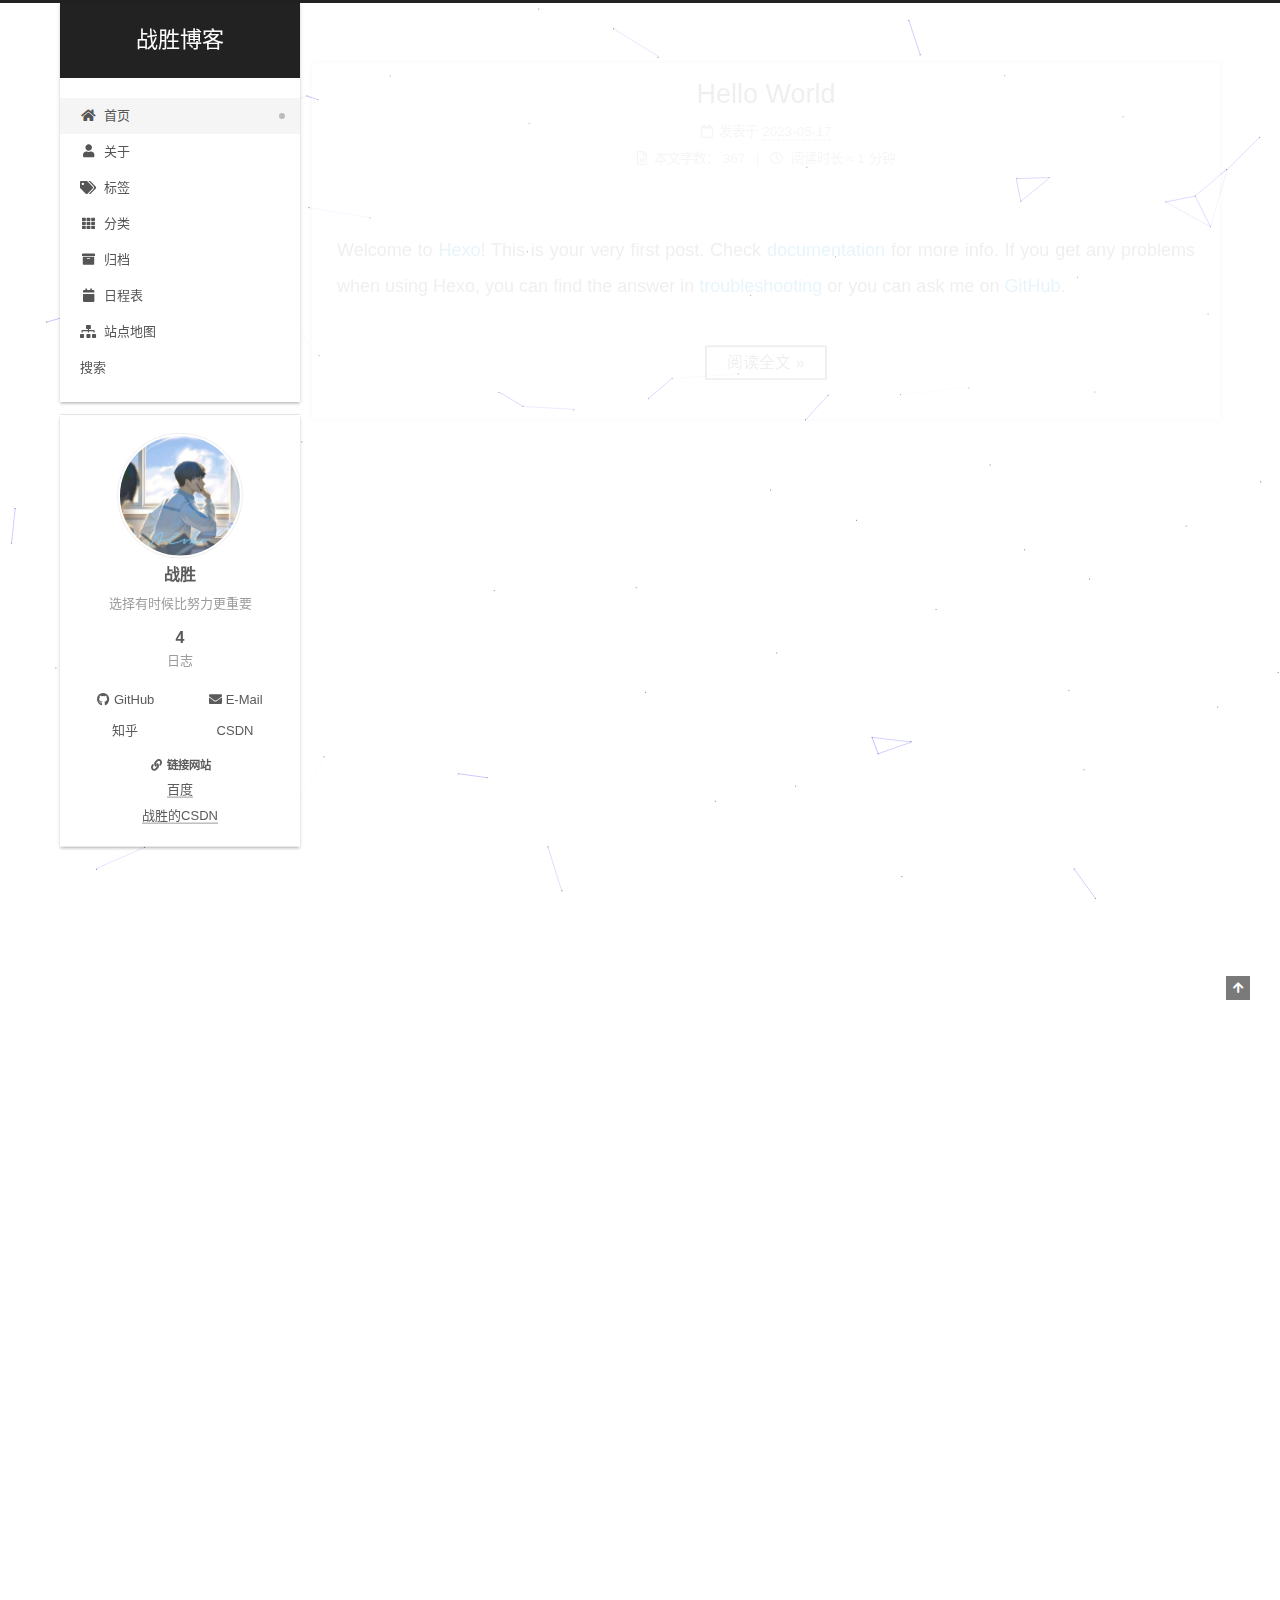
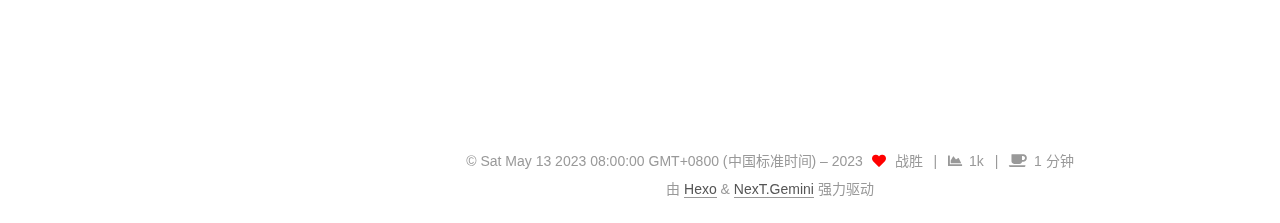
==== commit 18c54729: "Site updated: 2023-05-17 16:41:47" ====
--- a/index.html
+++ b/index.html
@@ -208,7 +208,21 @@
               <time title="创建时间：2023-05-17 16:08:33 / 修改时间：16:08:22" itemprop="dateCreated datePublished" datetime="2023-05-17T16:08:33+08:00">2023-05-17</time>
             </span>
 
-          
+          <br>
+            <span class="post-meta-item" title="本文字数">
+              <span class="post-meta-item-icon">
+                <i class="far fa-file-word"></i>
+              </span>
+                <span class="post-meta-item-text">本文字数：</span>
+              <span>367</span>
+            </span>
+            <span class="post-meta-item" title="阅读时长">
+              <span class="post-meta-item-icon">
+                <i class="far fa-clock"></i>
+              </span>
+                <span class="post-meta-item-text">阅读时长 &asymp;</span>
+              <span>1 分钟</span>
+            </span>
 
         </div>
       </header>
@@ -274,7 +288,21 @@
               <time title="创建时间：2023-05-17 16:08:32 / 修改时间：16:08:22" itemprop="dateCreated datePublished" datetime="2023-05-17T16:08:32+08:00">2023-05-17</time>
             </span>
 
-          
+          <br>
+            <span class="post-meta-item" title="本文字数">
+              <span class="post-meta-item-icon">
+                <i class="far fa-file-word"></i>
+              </span>
+                <span class="post-meta-item-text">本文字数：</span>
+              <span>367</span>
+            </span>
+            <span class="post-meta-item" title="阅读时长">
+              <span class="post-meta-item-icon">
+                <i class="far fa-clock"></i>
+              </span>
+                <span class="post-meta-item-text">阅读时长 &asymp;</span>
+              <span>1 分钟</span>
+            </span>
 
         </div>
       </header>
@@ -340,7 +368,21 @@
               <time title="创建时间：2023-05-17 16:08:30 / 修改时间：16:08:22" itemprop="dateCreated datePublished" datetime="2023-05-17T16:08:30+08:00">2023-05-17</time>
             </span>
 
-          
+          <br>
+            <span class="post-meta-item" title="本文字数">
+              <span class="post-meta-item-icon">
+                <i class="far fa-file-word"></i>
+              </span>
+                <span class="post-meta-item-text">本文字数：</span>
+              <span>367</span>
+            </span>
+            <span class="post-meta-item" title="阅读时长">
+              <span class="post-meta-item-icon">
+                <i class="far fa-clock"></i>
+              </span>
+                <span class="post-meta-item-text">阅读时长 &asymp;</span>
+              <span>1 分钟</span>
+            </span>
 
         </div>
       </header>
@@ -412,7 +454,21 @@
                 <time title="修改时间：2023-05-17 16:08:22" itemprop="dateModified" datetime="2023-05-17T16:08:22+08:00">2023-05-17</time>
               </span>
 
-          
+          <br>
+            <span class="post-meta-item" title="本文字数">
+              <span class="post-meta-item-icon">
+                <i class="far fa-file-word"></i>
+              </span>
+                <span class="post-meta-item-text">本文字数：</span>
+              <span>367</span>
+            </span>
+            <span class="post-meta-item" title="阅读时长">
+              <span class="post-meta-item-icon">
+                <i class="far fa-clock"></i>
+              </span>
+                <span class="post-meta-item-text">阅读时长 &asymp;</span>
+              <span>1 分钟</span>
+            </span>
 
         </div>
       </header>
@@ -574,6 +630,16 @@
     <i class="fa fa-heart"></i>
   </span>
   <span class="author" itemprop="copyrightHolder">战胜</span>
+    <span class="post-meta-divider">|</span>
+    <span class="post-meta-item-icon">
+      <i class="fa fa-chart-area"></i>
+    </span>
+    <span title="站点总字数">1k</span>
+    <span class="post-meta-divider">|</span>
+    <span class="post-meta-item-icon">
+      <i class="fa fa-coffee"></i>
+    </span>
+    <span title="站点阅读时长">1 分钟</span>
 </div>
   <div class="powered-by">由 <a href="https://hexo.io/" class="theme-link" rel="noopener" target="_blank">Hexo</a> & <a href="https://theme-next.org/" class="theme-link" rel="noopener" target="_blank">NexT.Gemini</a> 强力驱动
   </div>
--- a/css/main.css
+++ b/css/main.css
@@ -1169,7 +1169,7 @@
 }
 .links-of-author a::before,
 .links-of-author span.exturl::before {
-  background: #85e349;
+  background: #a4a2ff;
   border-radius: 50%;
   content: ' ';
   display: inline-block;
@@ -2579,7 +2579,7 @@
   background-attachment: fixed;
   background-position: 50% 50%;
 }
-.post {
+.post-block {
   margin-top: 60px;
   margin-bottom: 60px;
   padding: 25px;
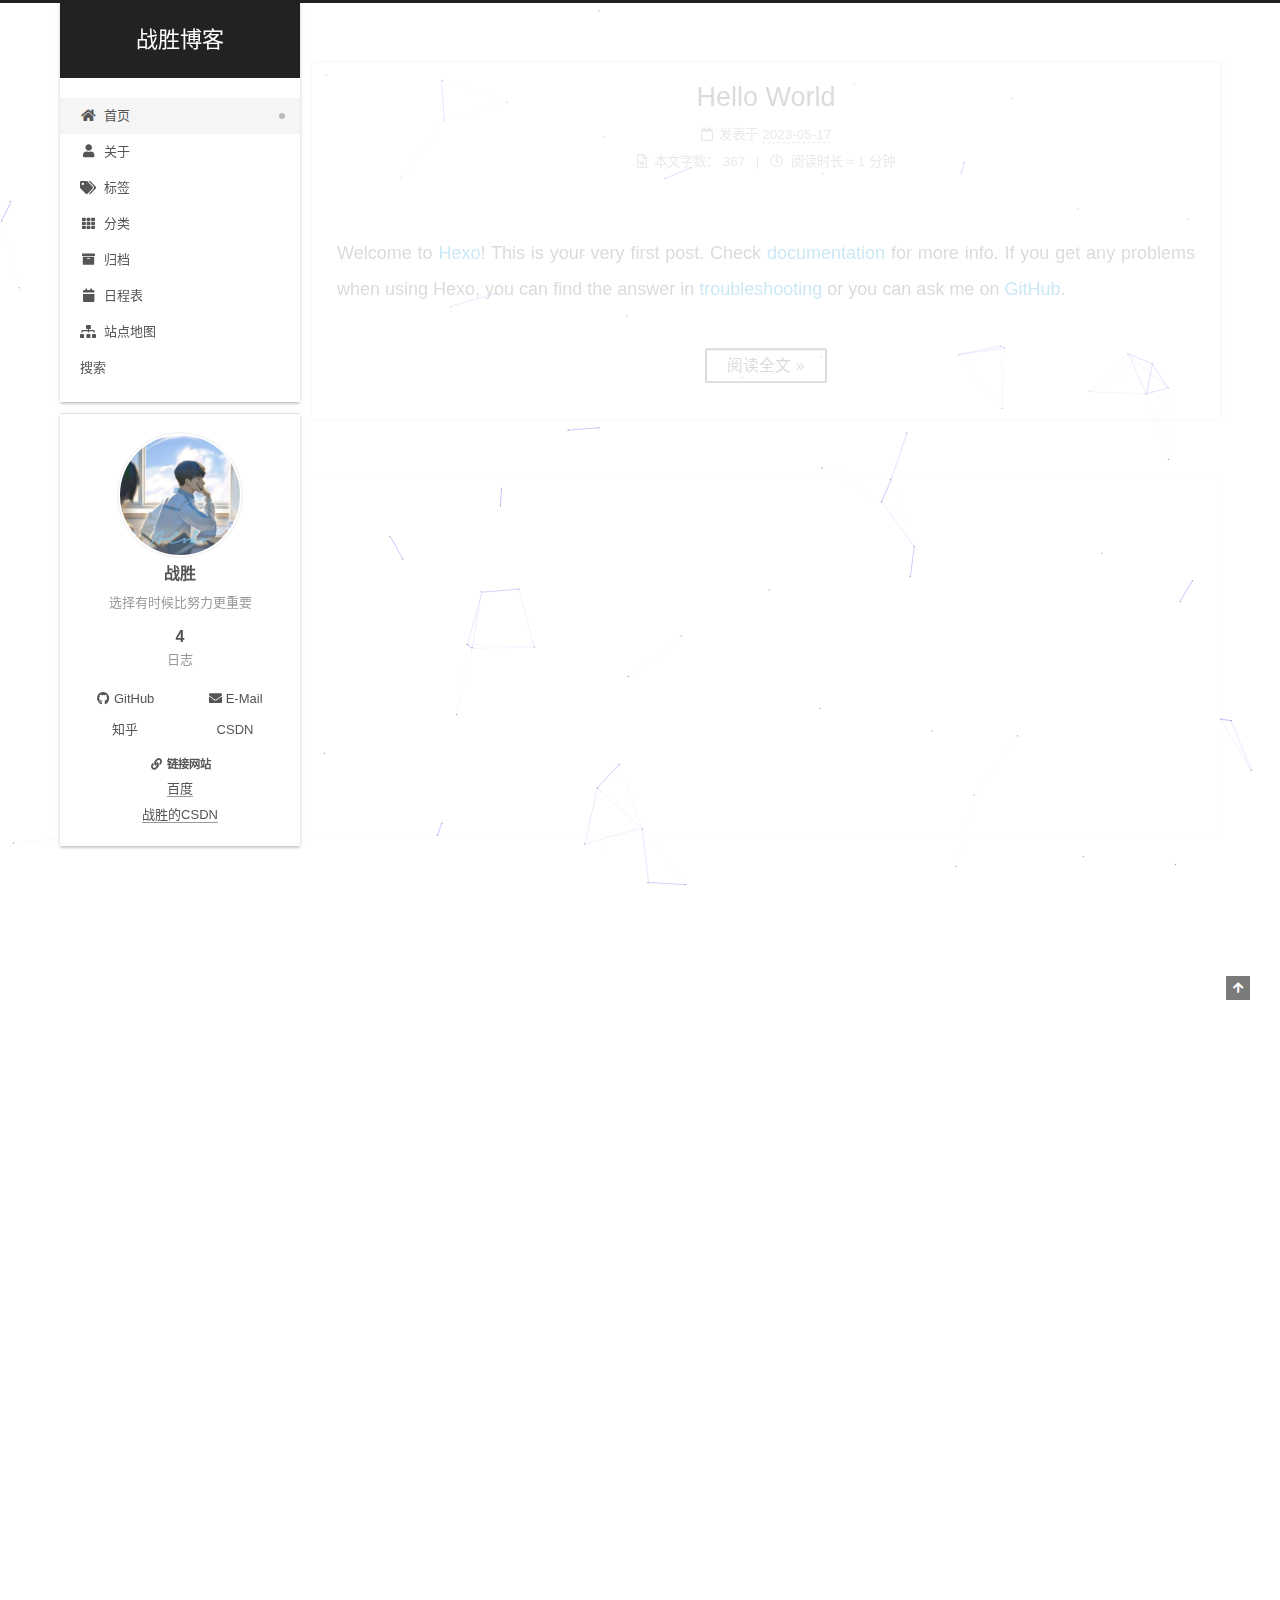
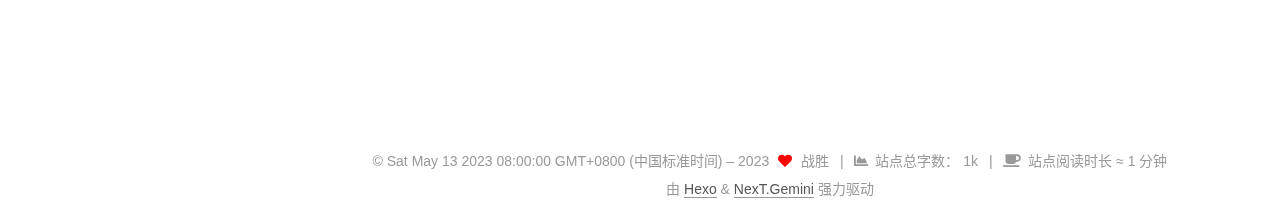
==== commit f8e02ec4: "Site updated: 2023-05-17 16:46:16" ====
--- a/index.html
+++ b/index.html
@@ -634,11 +634,13 @@
     <span class="post-meta-item-icon">
       <i class="fa fa-chart-area"></i>
     </span>
+      <span class="post-meta-item-text">站点总字数：</span>
     <span title="站点总字数">1k</span>
     <span class="post-meta-divider">|</span>
     <span class="post-meta-item-icon">
       <i class="fa fa-coffee"></i>
     </span>
+      <span class="post-meta-item-text">站点阅读时长 &asymp;</span>
     <span title="站点阅读时长">1 分钟</span>
 </div>
   <div class="powered-by">由 <a href="https://hexo.io/" class="theme-link" rel="noopener" target="_blank">Hexo</a> & <a href="https://theme-next.org/" class="theme-link" rel="noopener" target="_blank">NexT.Gemini</a> 强力驱动
--- a/css/main.css
+++ b/css/main.css
@@ -1169,7 +1169,7 @@
 }
 .links-of-author a::before,
 .links-of-author span.exturl::before {
-  background: #a4a2ff;
+  background: #ff4934;
   border-radius: 50%;
   content: ' ';
   display: inline-block;
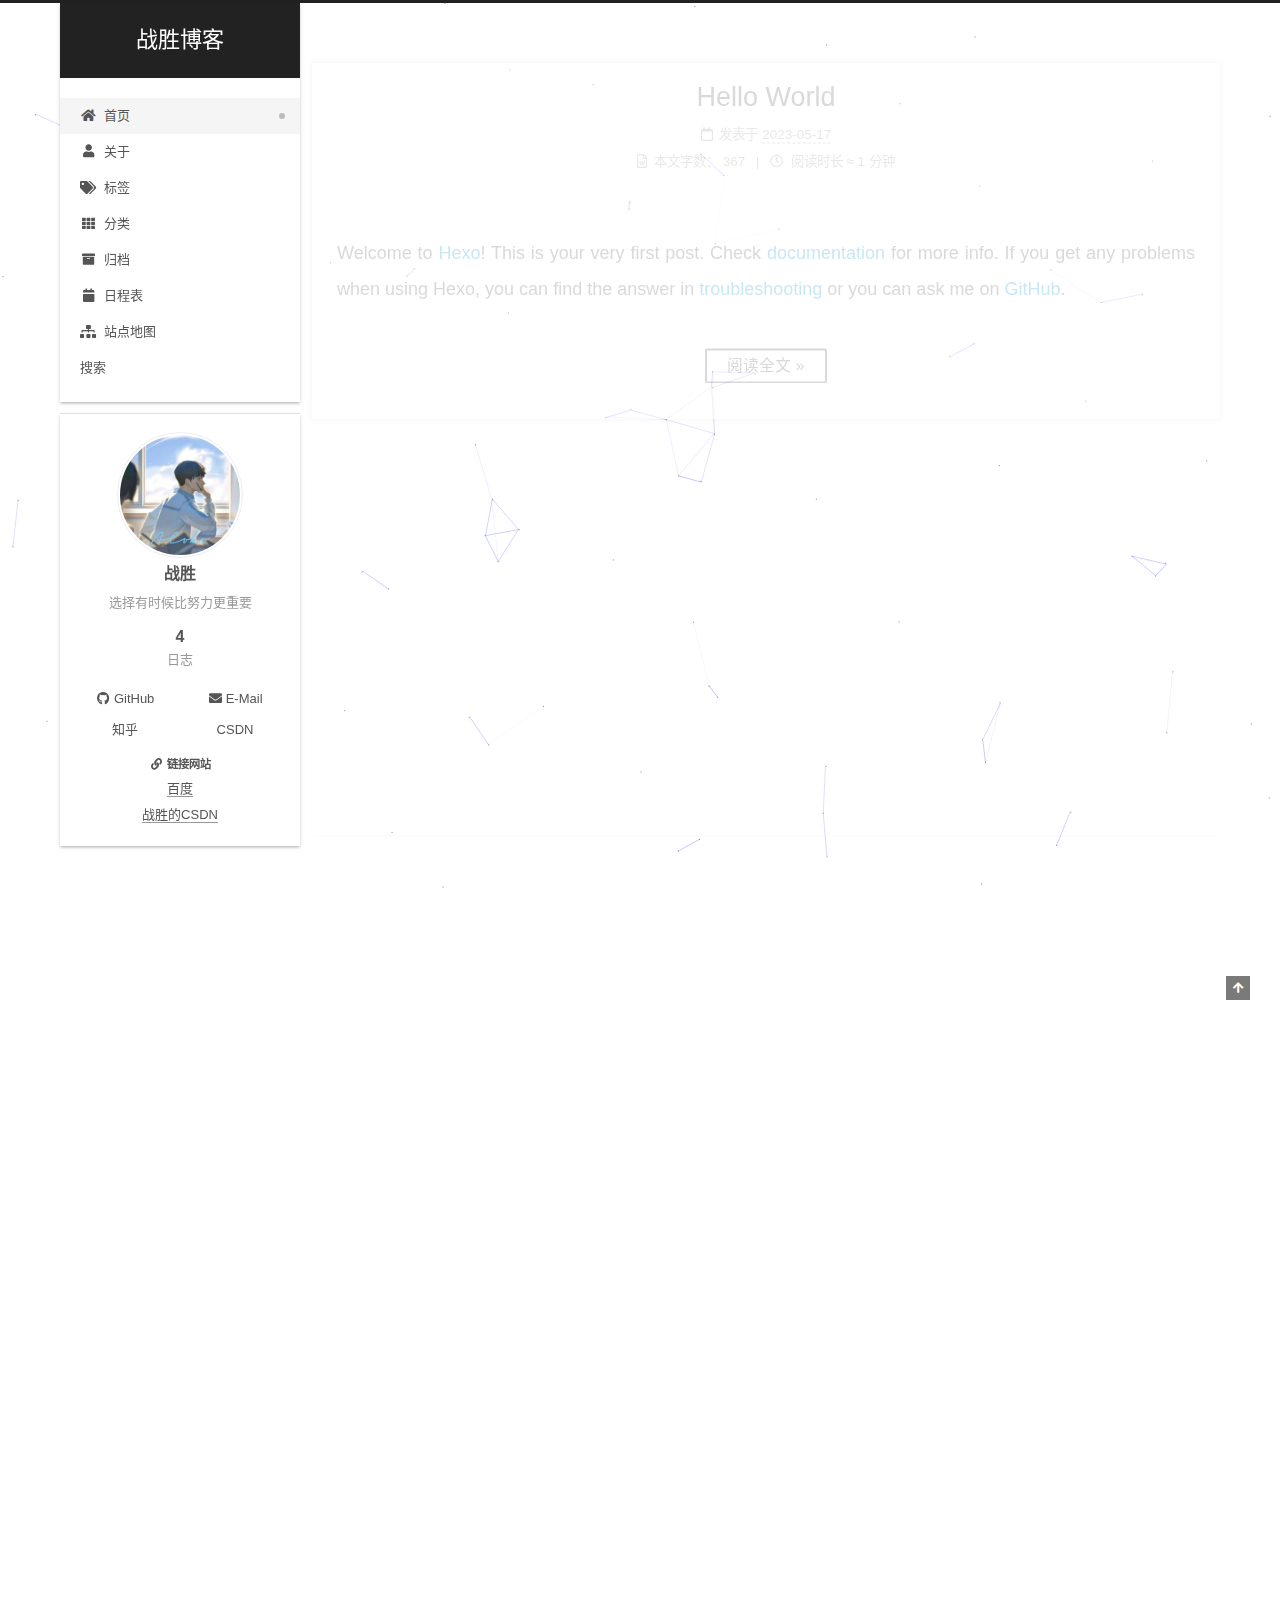
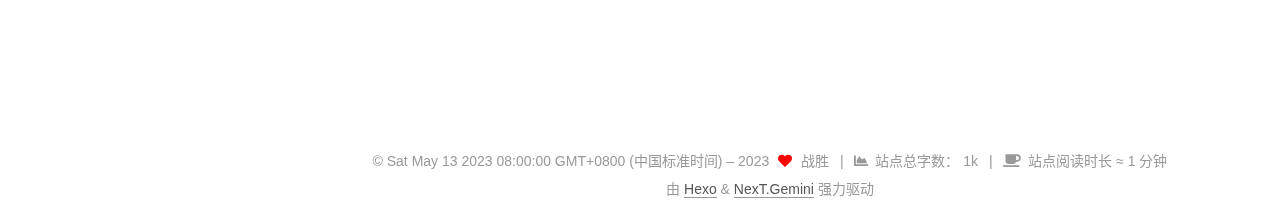
==== commit 9661df61: "Site updated: 2023-05-17 16:48:55" ====
--- a/index.html
+++ b/index.html
@@ -451,7 +451,7 @@
                   <i class="far fa-calendar-check"></i>
                 </span>
                 <span class="post-meta-item-text">更新于</span>
-                <time title="修改时间：2023-05-17 16:08:22" itemprop="dateModified" datetime="2023-05-17T16:08:22+08:00">2023-05-17</time>
+                <time title="修改时间：2023-05-17 16:48:41" itemprop="dateModified" datetime="2023-05-17T16:48:41+08:00">2023-05-17</time>
               </span>
 
           <br>
@@ -460,7 +460,7 @@
                 <i class="far fa-file-word"></i>
               </span>
                 <span class="post-meta-item-text">本文字数：</span>
-              <span>367</span>
+              <span>383</span>
             </span>
             <span class="post-meta-item" title="阅读时长">
               <span class="post-meta-item-icon">
--- a/css/main.css
+++ b/css/main.css
@@ -1169,7 +1169,7 @@
 }
 .links-of-author a::before,
 .links-of-author span.exturl::before {
-  background: #ff4934;
+  background: #3d1b88;
   border-radius: 50%;
   content: ' ';
   display: inline-block;
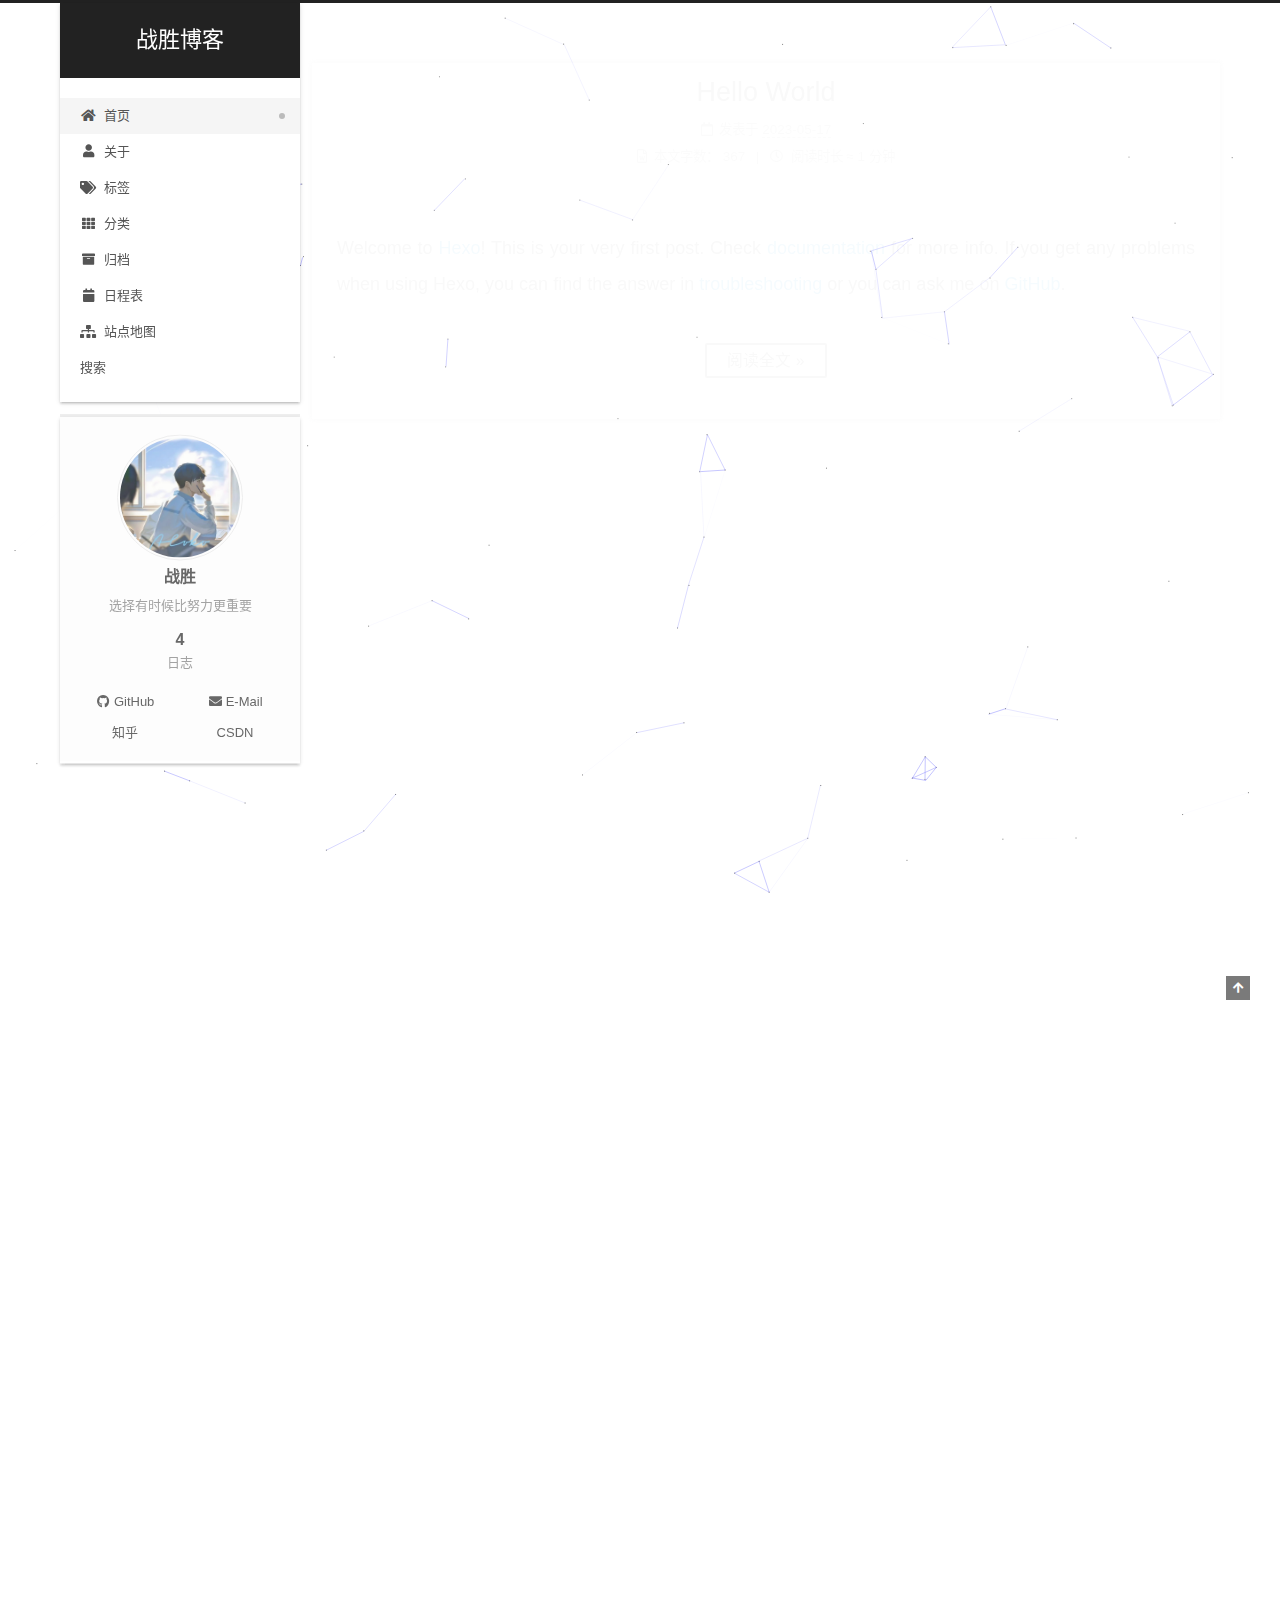
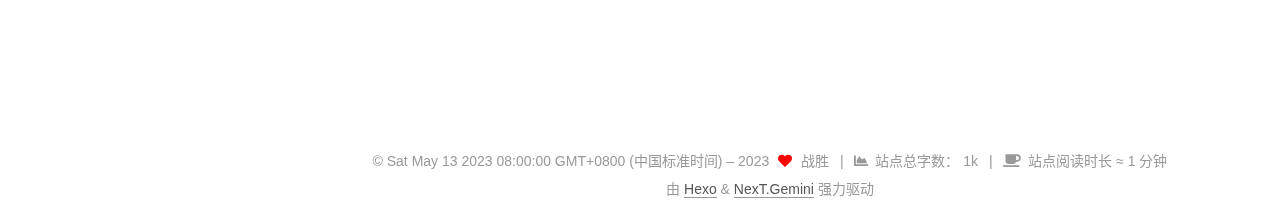
==== commit a4e807e4: "Site updated: 2023-05-17 16:55:42" ====
--- a/index.html
+++ b/index.html
@@ -248,6 +248,8 @@
     
     
     
+
+     
       <footer class="post-footer">
         <div class="post-eof"></div>
       </footer>
@@ -328,6 +330,8 @@
     
     
     
+
+     
       <footer class="post-footer">
         <div class="post-eof"></div>
       </footer>
@@ -408,6 +412,8 @@
     
     
     
+
+     
       <footer class="post-footer">
         <div class="post-eof"></div>
       </footer>
@@ -494,6 +500,8 @@
     
     
     
+
+     
       <footer class="post-footer">
         <div class="post-eof"></div>
       </footer>
@@ -592,19 +600,6 @@
   </div>
 
 
-  <div class="links-of-blogroll motion-element">
-    <div class="links-of-blogroll-title"><i class="fa fa-link fa-fw"></i>
-      链接网站
-    </div>
-    <ul class="links-of-blogroll-list">
-        <li class="links-of-blogroll-item">
-          <a href="https://baidu.com/" title="https:&#x2F;&#x2F;baidu.com" rel="noopener" target="_blank">百度</a>
-        </li>
-        <li class="links-of-blogroll-item">
-          <a href="https://blog.csdn.net/qq_45021180" title="https:&#x2F;&#x2F;blog.csdn.net&#x2F;qq_45021180" rel="noopener" target="_blank">战胜的CSDN</a>
-        </li>
-    </ul>
-  </div>
 
       </div>
 
--- a/css/main.css
+++ b/css/main.css
@@ -1169,7 +1169,7 @@
 }
 .links-of-author a::before,
 .links-of-author span.exturl::before {
-  background: #3d1b88;
+  background: #ff6b1c;
   border-radius: 50%;
   content: ' ';
   display: inline-block;
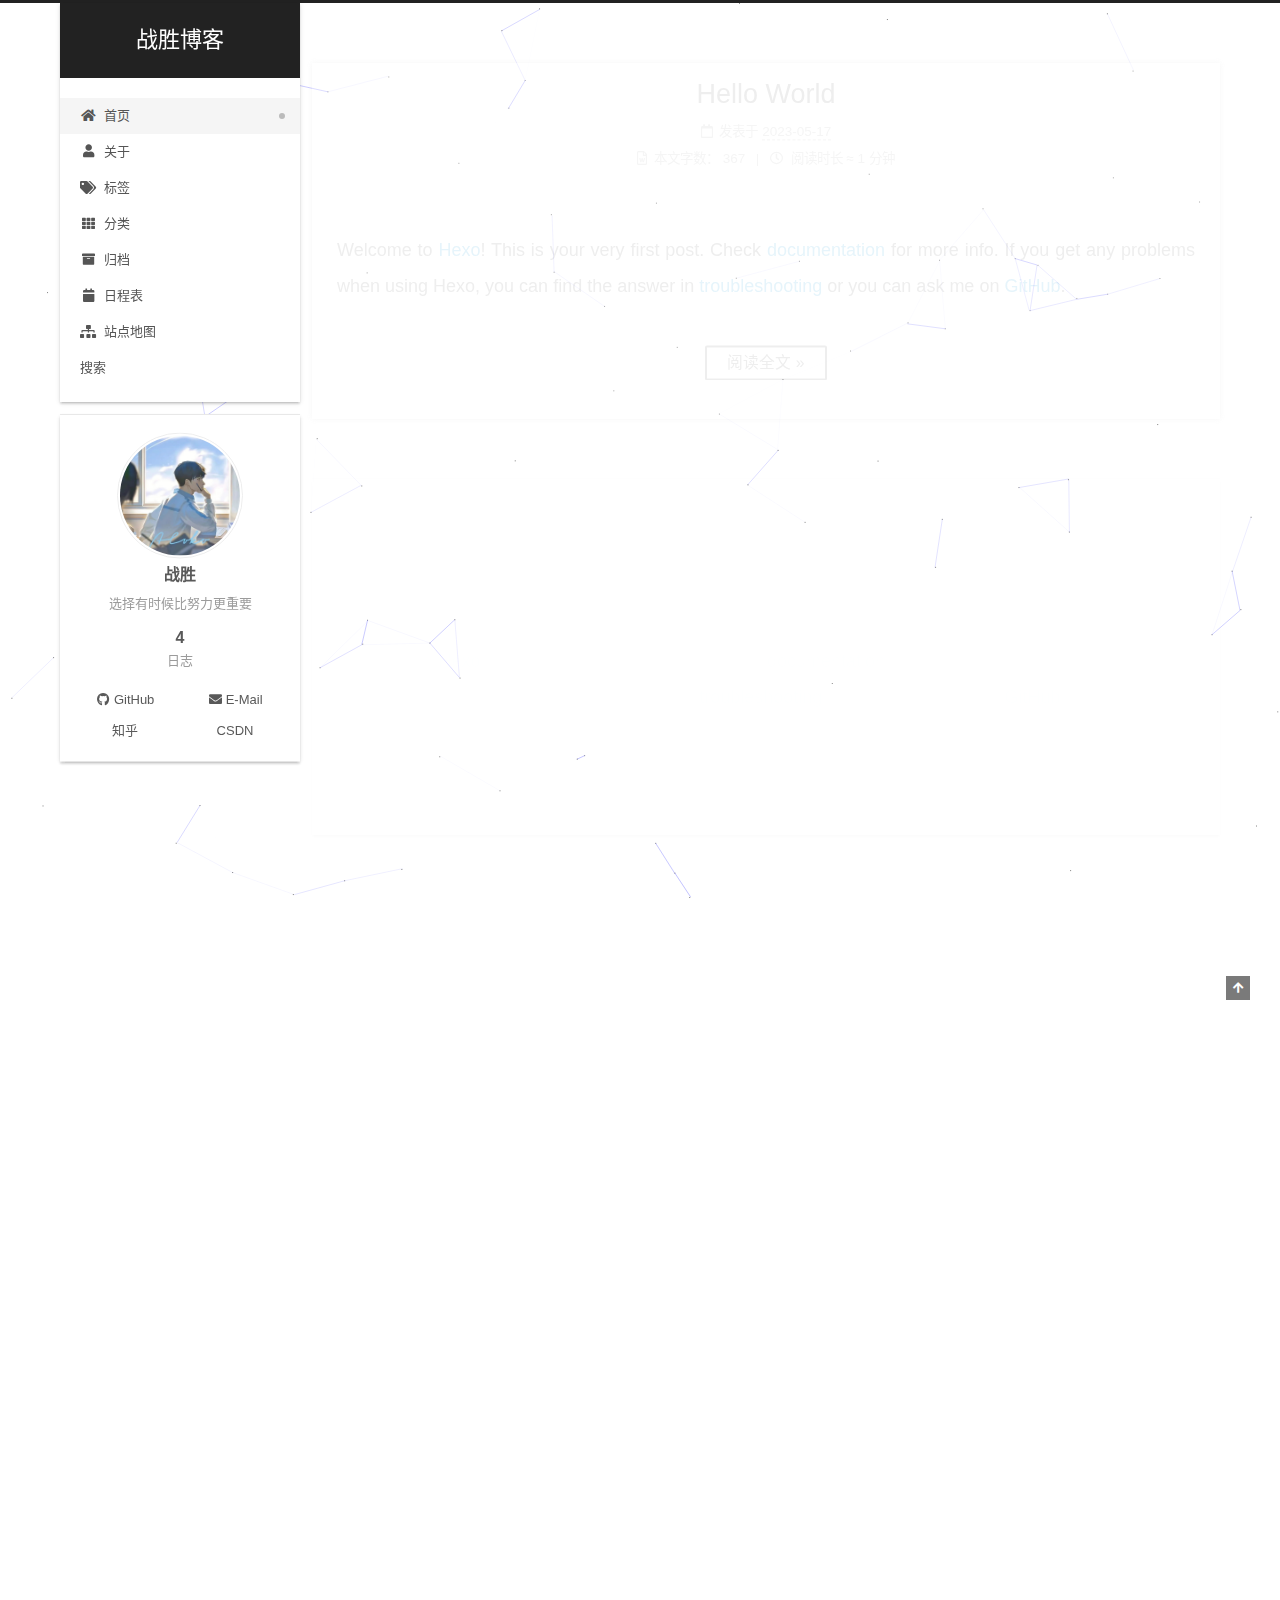
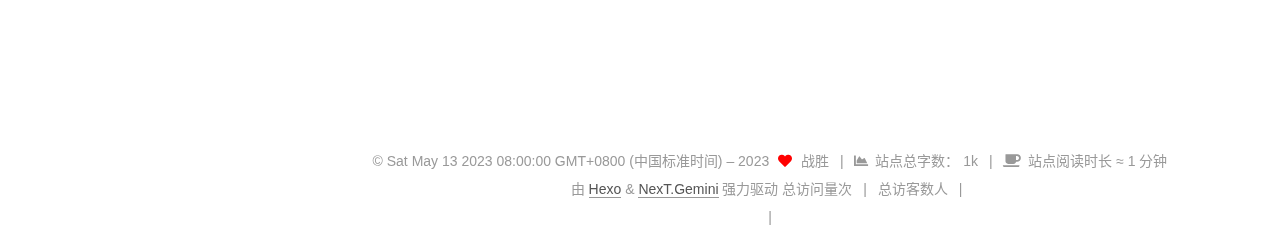
==== commit d0eee3fc: "Site updated: 2023-05-17 16:58:08" ====
--- a/index.html
+++ b/index.html
@@ -641,7 +641,57 @@
   <div class="powered-by">由 <a href="https://hexo.io/" class="theme-link" rel="noopener" target="_blank">Hexo</a> & <a href="https://theme-next.org/" class="theme-link" rel="noopener" target="_blank">NexT.Gemini</a> 强力驱动
   </div>
 
+
+    <script async src="//dn-lbstatics.qbox.me/busuanzi/2.3/busuanzi.pure.mini.js"></script>
+
+    <span id="busuanzi_container_site_pv">总访问量<span id="busuanzi_value_site_pv"></span>次</span>
+    <span class="post-meta-divider">|</span>
+    <span id="busuanzi_container_site_uv">总访客数<span id="busuanzi_value_site_uv"></span>人</span>
+    <span class="post-meta-divider">|</span>
+<!-- 不蒜子计数初始值纠正 -->
+<script>
+$(document).ready(function() {
+
+    var int = setInterval(fixCount, 50);  // 50ms周期检测函数
+    var countOffset = 20000;  // 初始化首次数据
+
+    function fixCount() {            
+       if (document.getElementById("busuanzi_container_site_pv").style.display != "none")
+        {
+            $("#busuanzi_value_site_pv").html(parseInt($("#busuanzi_value_site_pv").html()) + countOffset); 
+            clearInterval(int);
+        }                  
+        if ($("#busuanzi_container_site_pv").css("display") != "none")
+        {
+            $("#busuanzi_value_site_uv").html(parseInt($("#busuanzi_value_site_uv").html()) + countOffset); // 加上初始数据 
+            clearInterval(int); // 停止检测
+        }  
+    }
+       	
+});
+</script> 
+
         
+<div class="busuanzi-count">
+  <script async src="https://busuanzi.ibruce.info/busuanzi/2.3/busuanzi.pure.mini.js"></script>
+    <span class="post-meta-item" id="busuanzi_container_site_uv" style="display: none;">
+      <span class="post-meta-item-icon">
+        <i class="fa fa-user"></i>
+      </span>
+      <span class="site-uv" title="总访客量">
+        <span id="busuanzi_value_site_uv"></span>
+      </span>
+    </span>
+    <span class="post-meta-divider">|</span>
+    <span class="post-meta-item" id="busuanzi_container_site_pv" style="display: none;">
+      <span class="post-meta-item-icon">
+        <i class="fa fa-eye"></i>
+      </span>
+      <span class="site-pv" title="总访问量">
+        <span id="busuanzi_value_site_pv"></span>
+      </span>
+    </span>
+</div>
 
 
 
--- a/css/main.css
+++ b/css/main.css
@@ -1169,7 +1169,7 @@
 }
 .links-of-author a::before,
 .links-of-author span.exturl::before {
-  background: #ff6b1c;
+  background: #ec555b;
   border-radius: 50%;
   content: ' ';
   display: inline-block;
@@ -1971,6 +1971,13 @@
 #qr p {
   text-align: center;
 }
+.post-copyright {
+  background: var(--card-bg-color);
+  border-left: 3px solid #ff2a2a;
+  list-style: none;
+  margin: 2em 0 0;
+  padding: 0.5em 1em;
+}
 .category-all-page .category-all-title {
   text-align: center;
 }
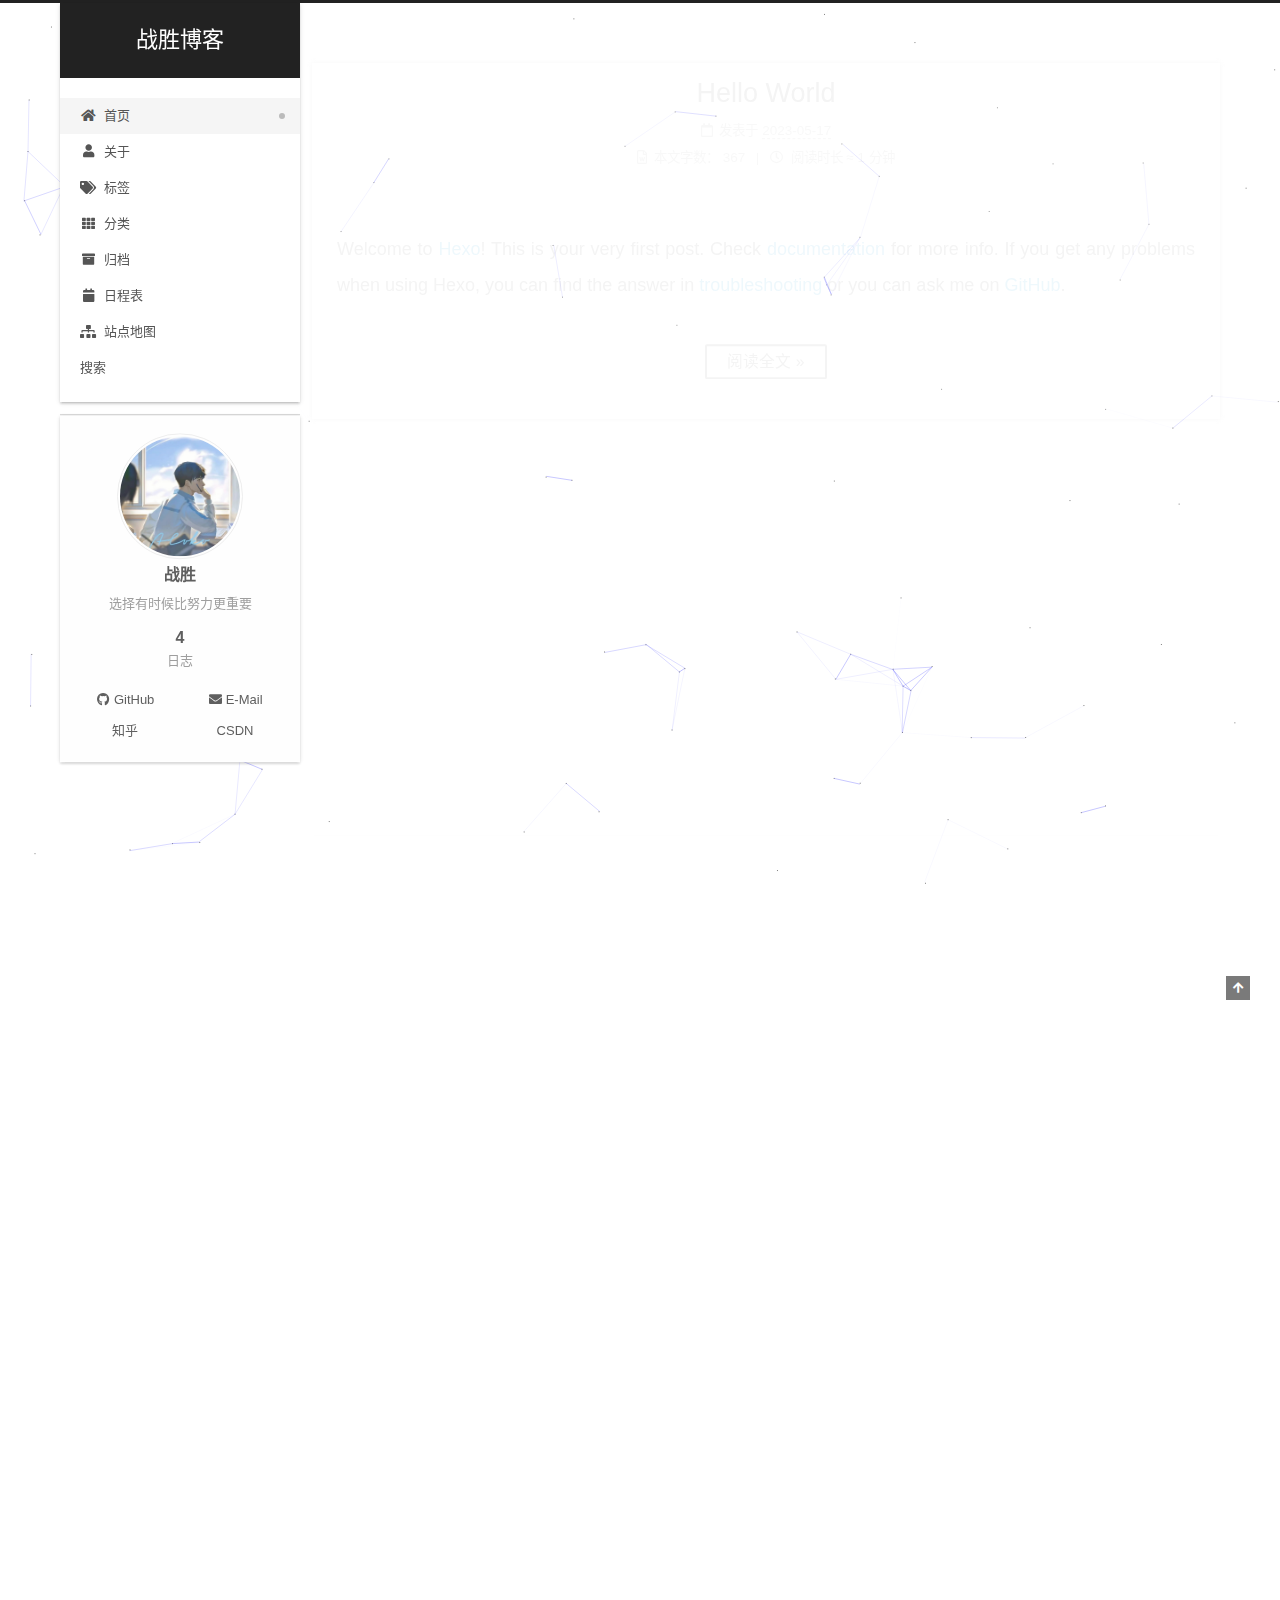
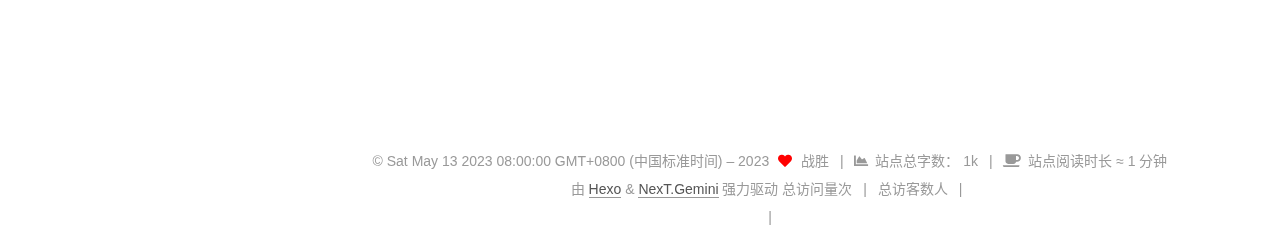
==== commit b8679950: "Site updated: 2023-05-17 17:36:57" ====
--- a/index.html
+++ b/index.html
@@ -744,5 +744,6 @@
 
   
 
+
 </body>
 </html>
--- a/css/main.css
+++ b/css/main.css
@@ -1169,7 +1169,7 @@
 }
 .links-of-author a::before,
 .links-of-author span.exturl::before {
-  background: #ec555b;
+  background: #52f06f;
   border-radius: 50%;
   content: ' ';
   display: inline-block;
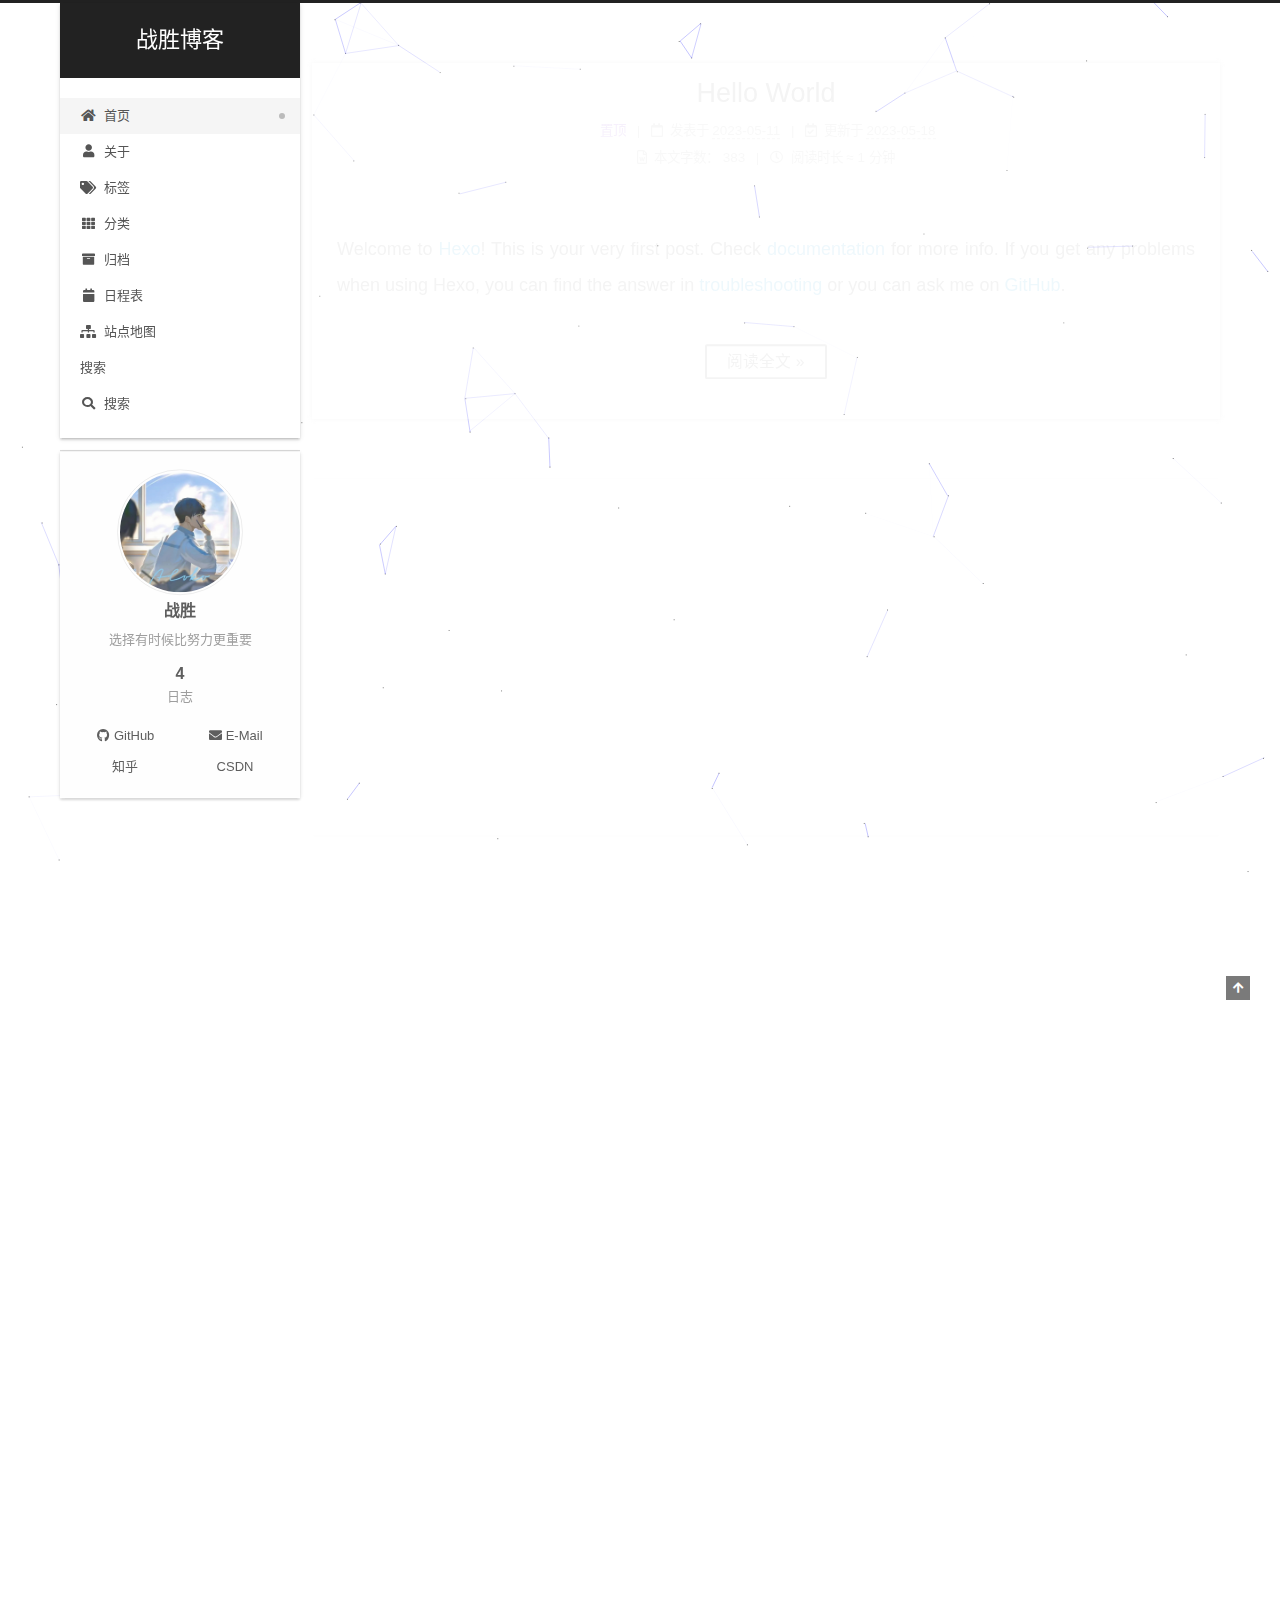
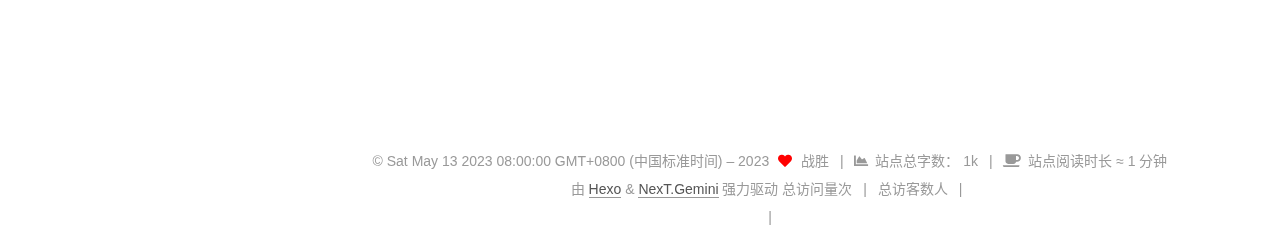
==== commit 2a80625d: "Site updated: 2023-05-18 15:58:00" ====
--- a/index.html
+++ b/index.html
@@ -19,7 +19,7 @@
 
 <script id="hexo-configurations">
     var NexT = window.NexT || {};
-    var CONFIG = {"hostname":"example.com","root":"/","scheme":"Gemini","version":"7.8.0","exturl":false,"sidebar":{"position":"left","display":"post","padding":18,"offset":12,"onmobile":false},"copycode":{"enable":false,"show_result":false,"style":null},"back2top":{"enable":true,"sidebar":false,"scrollpercent":false},"bookmark":{"enable":false,"color":"#222","save":"auto"},"fancybox":false,"mediumzoom":false,"lazyload":false,"pangu":false,"comments":{"style":"tabs","active":null,"storage":true,"lazyload":false,"nav":null},"algolia":{"hits":{"per_page":10},"labels":{"input_placeholder":"Search for Posts","hits_empty":"We didn't find any results for the search: ${query}","hits_stats":"${hits} results found in ${time} ms"}},"localsearch":{"enable":false,"trigger":"auto","top_n_per_article":1,"unescape":false,"preload":false},"motion":{"enable":true,"async":false,"transition":{"post_block":"fadeIn","post_header":"slideDownIn","post_body":"slideDownIn","coll_header":"slideLeftIn","sidebar":"slideUpIn"}}};
+    var CONFIG = {"hostname":"example.com","root":"/","scheme":"Gemini","version":"7.8.0","exturl":false,"sidebar":{"position":"left","display":"post","padding":18,"offset":12,"onmobile":false},"copycode":{"enable":false,"show_result":false,"style":null},"back2top":{"enable":true,"sidebar":false,"scrollpercent":false},"bookmark":{"enable":false,"color":"#222","save":"auto"},"fancybox":false,"mediumzoom":false,"lazyload":false,"pangu":false,"comments":{"style":"tabs","active":null,"storage":true,"lazyload":false,"nav":null},"algolia":{"hits":{"per_page":10},"labels":{"input_placeholder":"Search for Posts","hits_empty":"We didn't find any results for the search: ${query}","hits_stats":"${hits} results found in ${time} ms"}},"localsearch":{"enable":true,"trigger":"manual","top_n_per_article":1,"unescape":false,"preload":false},"motion":{"enable":true,"async":false,"transition":{"post_block":"fadeIn","post_header":"slideDownIn","post_body":"slideDownIn","coll_header":"slideLeftIn","sidebar":"slideUpIn"}},"path":"search.xml"};
   </script>
 
   <meta name="description" content="选择有时候比努力更重要">
@@ -104,6 +104,7 @@
 
   <div class="site-nav-right">
     <div class="toggle popup-trigger">
+        <i class="fa fa-search fa-fw fa-lg"></i>
     </div>
   </div>
 </div>
@@ -153,11 +154,38 @@
     <a href="/resources/" rel="section"><i class="download fa-fw"></i>搜索</a>
 
   </li>
+      <li class="menu-item menu-item-search">
+        <a role="button" class="popup-trigger"><i class="fa fa-search fa-fw"></i>搜索
+        </a>
+      </li>
   </ul>
 </nav>
 
 
 
+  <div class="search-pop-overlay">
+    <div class="popup search-popup">
+        <div class="search-header">
+  <span class="search-icon">
+    <i class="fa fa-search"></i>
+  </span>
+  <div class="search-input-container">
+    <input autocomplete="off" autocapitalize="off"
+           placeholder="搜索..." spellcheck="false"
+           type="search" class="search-input">
+  </div>
+  <span class="popup-btn-close">
+    <i class="fa fa-times-circle"></i>
+  </span>
+</div>
+<div id="search-result">
+  <div id="no-result">
+    <i class="fa fa-spinner fa-pulse fa-5x fa-fw"></i>
+  </div>
+</div>
+
+    </div>
+  </div>
 
 </div>
     </header>
@@ -176,6 +204,100 @@
 
           <div class="content index posts-expand">
             
+      
+  
+  
+  <article itemscope itemtype="http://schema.org/Article" class="post-block" lang="zh-CN">
+    <link itemprop="mainEntityOfPage" href="http://example.com/2023/05/11/hello-world/">
+
+    <span hidden itemprop="author" itemscope itemtype="http://schema.org/Person">
+      <meta itemprop="image" content="/images/nzsAvatar.jpg">
+      <meta itemprop="name" content="战胜">
+      <meta itemprop="description" content="选择有时候比努力更重要">
+    </span>
+
+    <span hidden itemprop="publisher" itemscope itemtype="http://schema.org/Organization">
+      <meta itemprop="name" content="战胜博客">
+    </span>
+      <header class="post-header">
+        <h2 class="post-title" itemprop="name headline">
+          
+            <a href="/2023/05/11/hello-world/" class="post-title-link" itemprop="url">Hello World</a>
+        </h2>
+
+        <div class="post-meta">
+
+         
+  	<i class="fa fa-thumb-tack"></i>
+  	<font color=7D26CD>置顶</font>
+  	<span class="post-meta-divider">|</span>
+          
+            <span class="post-meta-item">
+              <span class="post-meta-item-icon">
+                <i class="far fa-calendar"></i>
+              </span>
+              <span class="post-meta-item-text">发表于</span>
+
+              <time title="创建时间：2023-05-11 14:42:32" itemprop="dateCreated datePublished" datetime="2023-05-11T14:42:32+08:00">2023-05-11</time>
+            </span>
+              <span class="post-meta-item">
+                <span class="post-meta-item-icon">
+                  <i class="far fa-calendar-check"></i>
+                </span>
+                <span class="post-meta-item-text">更新于</span>
+                <time title="修改时间：2023-05-18 15:57:23" itemprop="dateModified" datetime="2023-05-18T15:57:23+08:00">2023-05-18</time>
+              </span>
+
+          <br>
+            <span class="post-meta-item" title="本文字数">
+              <span class="post-meta-item-icon">
+                <i class="far fa-file-word"></i>
+              </span>
+                <span class="post-meta-item-text">本文字数：</span>
+              <span>383</span>
+            </span>
+            <span class="post-meta-item" title="阅读时长">
+              <span class="post-meta-item-icon">
+                <i class="far fa-clock"></i>
+              </span>
+                <span class="post-meta-item-text">阅读时长 &asymp;</span>
+              <span>1 分钟</span>
+            </span>
+
+        </div>
+      </header>
+
+    
+    
+    
+    <div class="post-body" itemprop="articleBody">
+
+      
+          <p>Welcome to <a target="_blank" rel="noopener" href="https://hexo.io/">Hexo</a>! This is your very first post. Check <a target="_blank" rel="noopener" href="https://hexo.io/docs/">documentation</a> for more info. If you get any problems when using Hexo, you can find the answer in <a target="_blank" rel="noopener" href="https://hexo.io/docs/troubleshooting.html">troubleshooting</a> or you can ask me on <a target="_blank" rel="noopener" href="https://github.com/hexojs/hexo/issues">GitHub</a>.</p>
+          <!--noindex-->
+            <div class="post-button">
+              <a class="btn" href="/2023/05/11/hello-world/#more" rel="contents">
+                阅读全文 &raquo;
+              </a>
+            </div>
+          <!--/noindex-->
+        
+      
+    </div>
+
+    
+    
+    
+
+     
+      <footer class="post-footer">
+        <div class="post-eof"></div>
+      </footer>
+  </article>
+  
+  
+  
+
       
   
   
@@ -198,6 +320,8 @@
         </h2>
 
         <div class="post-meta">
+
+         
             <span class="post-meta-item">
               <span class="post-meta-item-icon">
                 <i class="far fa-calendar"></i>
@@ -280,6 +404,8 @@
         </h2>
 
         <div class="post-meta">
+
+         
             <span class="post-meta-item">
               <span class="post-meta-item-icon">
                 <i class="far fa-calendar"></i>
@@ -362,6 +488,8 @@
         </h2>
 
         <div class="post-meta">
+
+         
             <span class="post-meta-item">
               <span class="post-meta-item-icon">
                 <i class="far fa-calendar"></i>
@@ -401,94 +529,6 @@
           <!--noindex-->
             <div class="post-button">
               <a class="btn" href="/2023/05/17/hello-world%20-%201/#more" rel="contents">
-                阅读全文 &raquo;
-              </a>
-            </div>
-          <!--/noindex-->
-        
-      
-    </div>
-
-    
-    
-    
-
-     
-      <footer class="post-footer">
-        <div class="post-eof"></div>
-      </footer>
-  </article>
-  
-  
-  
-
-      
-  
-  
-  <article itemscope itemtype="http://schema.org/Article" class="post-block" lang="zh-CN">
-    <link itemprop="mainEntityOfPage" href="http://example.com/2023/05/11/hello-world/">
-
-    <span hidden itemprop="author" itemscope itemtype="http://schema.org/Person">
-      <meta itemprop="image" content="/images/nzsAvatar.jpg">
-      <meta itemprop="name" content="战胜">
-      <meta itemprop="description" content="选择有时候比努力更重要">
-    </span>
-
-    <span hidden itemprop="publisher" itemscope itemtype="http://schema.org/Organization">
-      <meta itemprop="name" content="战胜博客">
-    </span>
-      <header class="post-header">
-        <h2 class="post-title" itemprop="name headline">
-          
-            <a href="/2023/05/11/hello-world/" class="post-title-link" itemprop="url">Hello World</a>
-        </h2>
-
-        <div class="post-meta">
-            <span class="post-meta-item">
-              <span class="post-meta-item-icon">
-                <i class="far fa-calendar"></i>
-              </span>
-              <span class="post-meta-item-text">发表于</span>
-
-              <time title="创建时间：2023-05-11 14:42:32" itemprop="dateCreated datePublished" datetime="2023-05-11T14:42:32+08:00">2023-05-11</time>
-            </span>
-              <span class="post-meta-item">
-                <span class="post-meta-item-icon">
-                  <i class="far fa-calendar-check"></i>
-                </span>
-                <span class="post-meta-item-text">更新于</span>
-                <time title="修改时间：2023-05-17 16:48:41" itemprop="dateModified" datetime="2023-05-17T16:48:41+08:00">2023-05-17</time>
-              </span>
-
-          <br>
-            <span class="post-meta-item" title="本文字数">
-              <span class="post-meta-item-icon">
-                <i class="far fa-file-word"></i>
-              </span>
-                <span class="post-meta-item-text">本文字数：</span>
-              <span>383</span>
-            </span>
-            <span class="post-meta-item" title="阅读时长">
-              <span class="post-meta-item-icon">
-                <i class="far fa-clock"></i>
-              </span>
-                <span class="post-meta-item-text">阅读时长 &asymp;</span>
-              <span>1 分钟</span>
-            </span>
-
-        </div>
-      </header>
-
-    
-    
-    
-    <div class="post-body" itemprop="articleBody">
-
-      
-          <p>Welcome to <a target="_blank" rel="noopener" href="https://hexo.io/">Hexo</a>! This is your very first post. Check <a target="_blank" rel="noopener" href="https://hexo.io/docs/">documentation</a> for more info. If you get any problems when using Hexo, you can find the answer in <a target="_blank" rel="noopener" href="https://hexo.io/docs/troubleshooting.html">troubleshooting</a> or you can ask me on <a target="_blank" rel="noopener" href="https://github.com/hexojs/hexo/issues">GitHub</a>.</p>
-          <!--noindex-->
-            <div class="post-button">
-              <a class="btn" href="/2023/05/11/hello-world/#more" rel="contents">
                 阅读全文 &raquo;
               </a>
             </div>
@@ -729,16 +769,22 @@
 
 
 
-
-
-
-
-
-
-
-
-
-
+  
+<script src="/js/local-search.js"></script>
+
+
+
+
+
+
+
+
+
+
+
+
+
+  
 
   
 
--- a/css/main.css
+++ b/css/main.css
@@ -1169,7 +1169,7 @@
 }
 .links-of-author a::before,
 .links-of-author span.exturl::before {
-  background: #52f06f;
+  background: #d97083;
   border-radius: 50%;
   content: ' ';
   display: inline-block;
@@ -2157,6 +2157,113 @@
 .tag-cloud a:hover {
   color: var(--link-hover-color) !important;
 }
+.search-pop-overlay {
+  background: rgba(0,0,0,0);
+  height: 100%;
+  left: 0;
+  position: fixed;
+  top: 0;
+  transition: visibility 0s linear 0.2s, background 0.2s;
+  visibility: hidden;
+  width: 100%;
+  z-index: 1400;
+}
+.search-pop-overlay.search-active {
+  background: rgba(0,0,0,0.3);
+  transition: background 0.2s;
+  visibility: visible;
+}
+.search-popup {
+  background: var(--card-bg-color);
+  border-radius: 5px;
+  height: 80%;
+  left: calc(50% - 350px);
+  position: fixed;
+  top: 10%;
+  transform: scale(0);
+  transition: transform 0.2s;
+  width: 700px;
+  z-index: 1500;
+}
+.search-active .search-popup {
+  transform: scale(1);
+}
+@media (max-width: 767px) {
+  .search-popup {
+    border-radius: 0;
+    height: 100%;
+    left: 0;
+    margin: 0;
+    top: 0;
+    width: 100%;
+  }
+}
+.search-popup .search-icon,
+.search-popup .popup-btn-close {
+  color: #999;
+  font-size: 18px;
+  padding: 0 10px;
+}
+.search-popup .popup-btn-close {
+  cursor: pointer;
+}
+.search-popup .popup-btn-close:hover .fa {
+  color: #222;
+}
+.search-popup .search-header {
+  background: #eee;
+  border-top-left-radius: 5px;
+  border-top-right-radius: 5px;
+  display: flex;
+  padding: 5px;
+}
+.search-popup input.search-input {
+  background: transparent;
+  border: 0;
+  outline: 0;
+  width: 100%;
+}
+.search-popup input.search-input::-webkit-search-cancel-button {
+  display: none;
+}
+.search-popup .search-input-container {
+  flex-grow: 1;
+  padding: 2px;
+}
+.search-popup ul.search-result-list {
+  margin: 0 5px;
+  padding: 0;
+  width: 100%;
+}
+.search-popup p.search-result {
+  border-bottom: 1px dashed #ccc;
+  padding: 5px 0;
+}
+.search-popup a.search-result-title {
+  font-weight: bold;
+}
+.search-popup .search-keyword {
+  border-bottom: 1px dashed #ff2a2a;
+  color: #ff2a2a;
+  font-weight: bold;
+}
+.search-popup #search-result {
+  display: flex;
+  height: calc(100% - 55px);
+  overflow: auto;
+  padding: 5px 25px;
+}
+.search-popup #no-result {
+  color: #ccc;
+  margin: auto;
+}
+mjx-container[jax="CHTML"][display="true"],
+.has-jax {
+  overflow: auto hidden;
+}
+mjx-container + br {
+  display: none;
+}
 .header {
   margin: 0 auto;
   position: relative;
